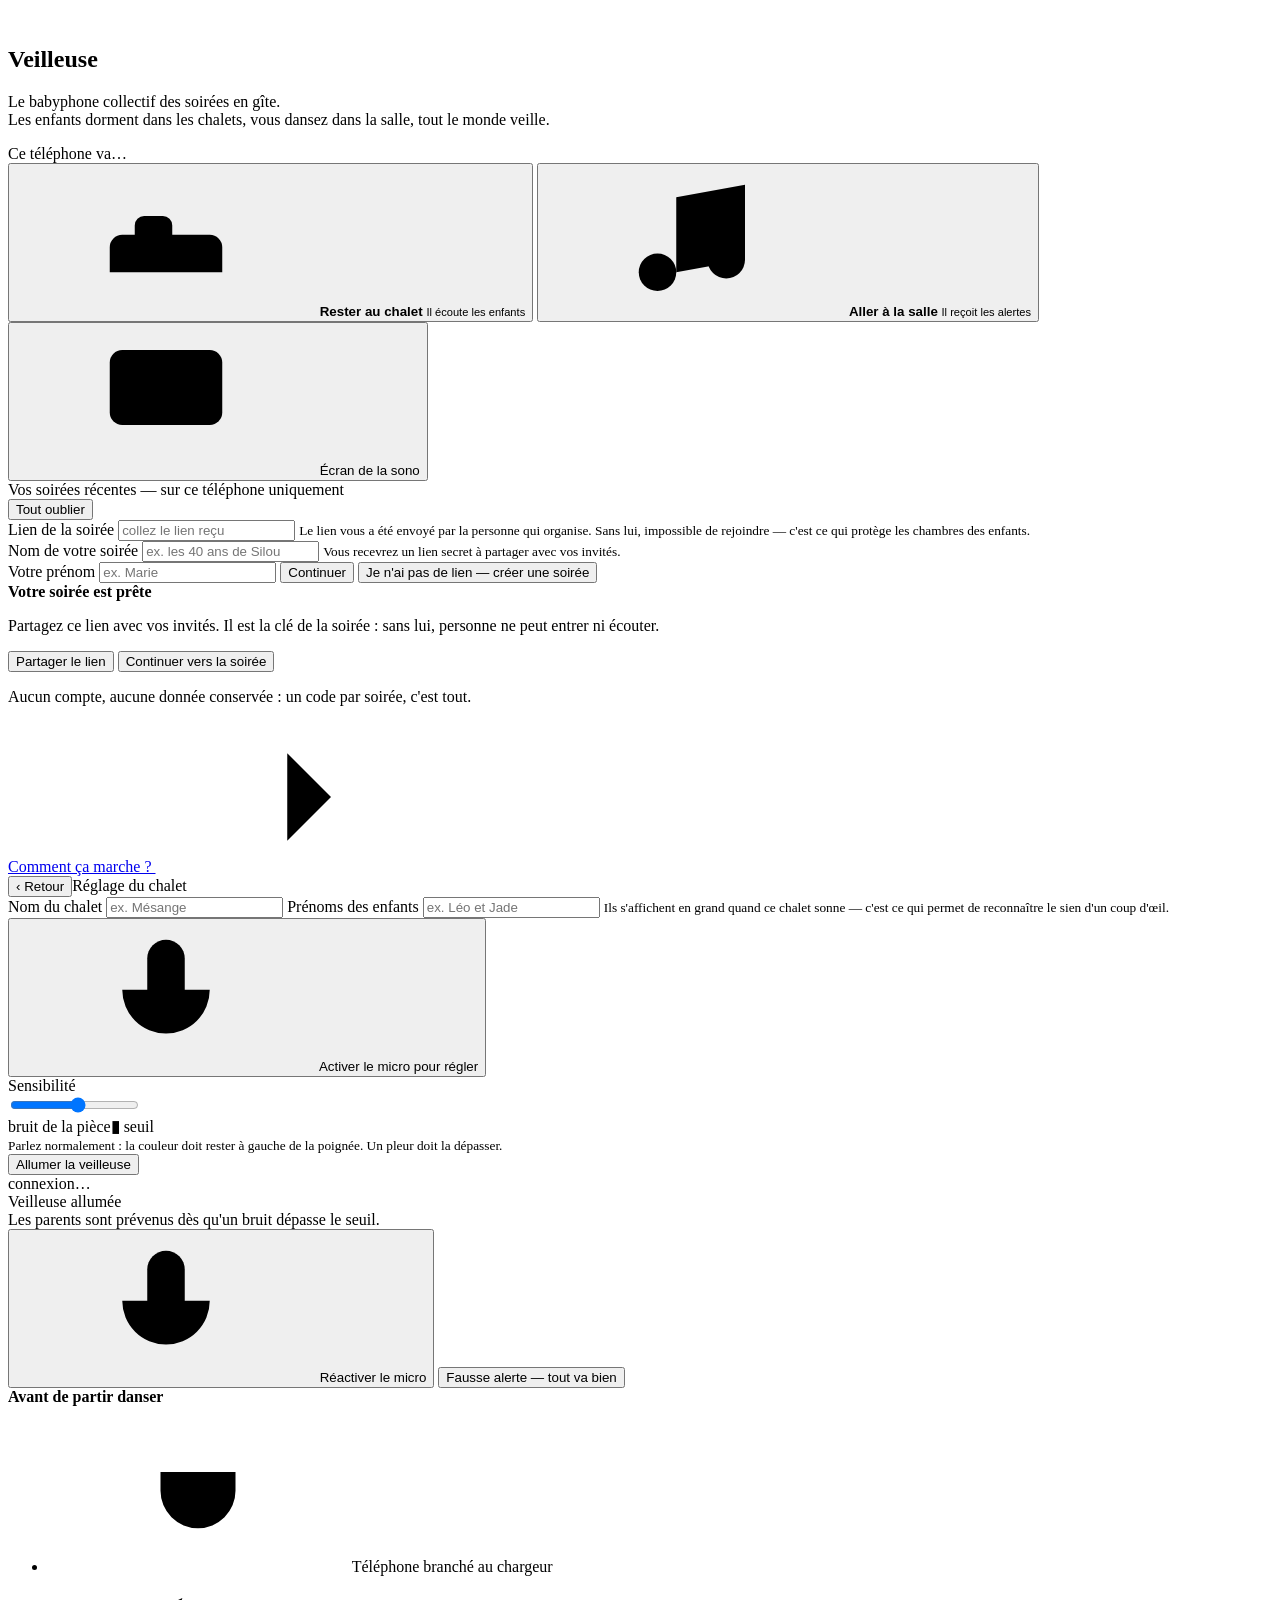
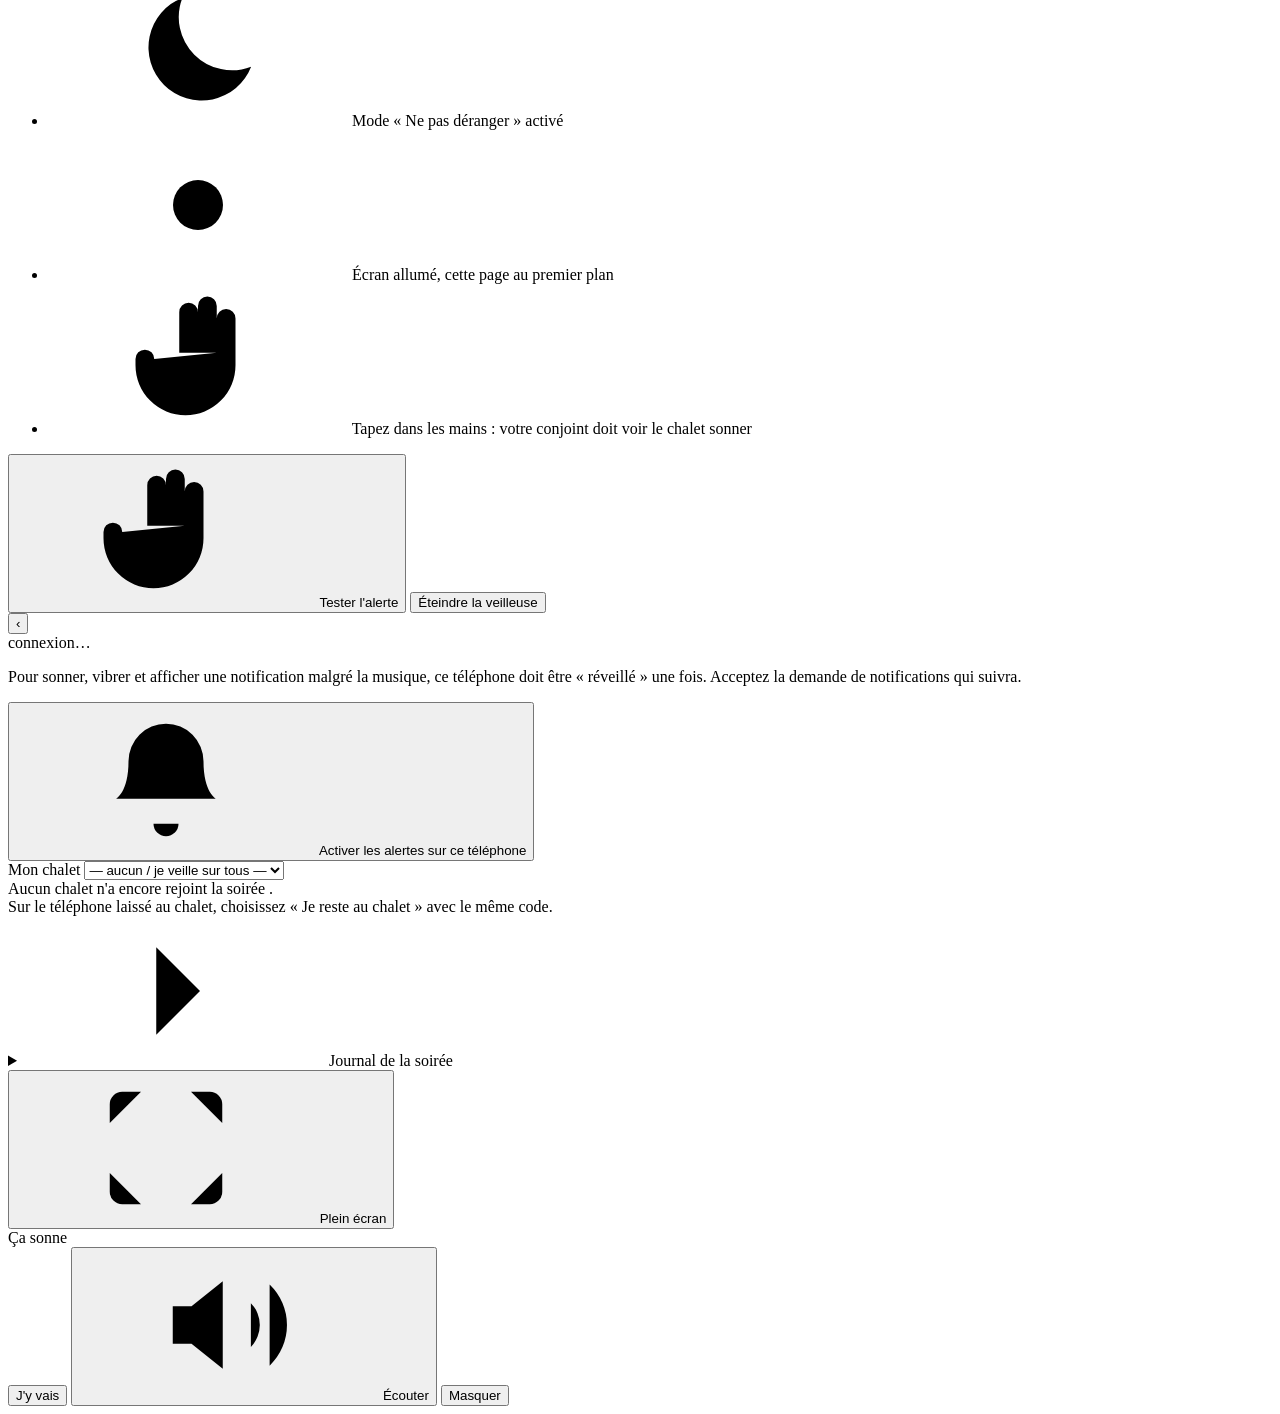
==== app/static/index.html @ b22f17de "Historique local : expiration, oubli, et le lien qui marche app ouverte Sylvain a demandé qui pouvai" ====
<!doctype html>
<html lang="fr">
<head>
<meta charset="utf-8">
<meta name="viewport" content="width=device-width, initial-scale=1, viewport-fit=cover">
<meta name="theme-color" content="#0f1117">
<meta name="apple-mobile-web-app-capable" content="yes">
<meta name="mobile-web-app-capable" content="yes">
<meta name="apple-mobile-web-app-status-bar-style" content="black-translucent">
<title>Veilleuse — babyphone collectif</title>
<meta name="description" content="Les enfants dorment dans les chalets, vous dansez dans la salle. Chaque couple laisse un téléphone qui écoute : dès qu'un enfant pleure, tout le monde est prévenu.">
<!-- Aperçu du lien quand on le partage par message -->
<meta property="og:type" content="website">
<meta property="og:site_name" content="Veilleuse">
<meta property="og:title" content="Veilleuse — le babyphone collectif de la soirée">
<meta property="og:description" content="Les enfants dorment dans les chalets, vous dansez dans la salle. Chaque couple laisse un téléphone qui écoute : dès qu'un enfant pleure, tout le monde est prévenu. Sans installation ni compte.">
<meta property="og:image" content="https://veilleuse.40ansdesilou.fr/static/icon-512.png">
<meta property="og:url" content="https://veilleuse.40ansdesilou.fr/">
<meta property="og:locale" content="fr_FR">
<meta name="twitter:card" content="summary">
<link rel="manifest" href="/static/manifest.webmanifest">
<link rel="icon" href="/static/icon.svg" type="image/svg+xml">
<link rel="apple-touch-icon" href="/static/icon-192.png">
<link rel="stylesheet" href="/static/app.css">
</head>
<body>

<!-- Icônes : monochromes et identiques sur tous les téléphones, contrairement aux emoji. -->
<svg width="0" height="0" style="position:absolute" aria-hidden="true"><defs>
  <symbol id="i-bed" viewBox="0 0 24 24"><path d="M3 17v-4a2 2 0 0 1 2-2h14a2 2 0 0 1 2 2v4M3 17h18M3 17v3M21 17v3M3 11V6M7 11V9.5A1.5 1.5 0 0 1 8.5 8h3A1.5 1.5 0 0 1 13 9.5V11"/></symbol>
  <symbol id="i-music" viewBox="0 0 24 24"><path d="M9 17V5l11-2v12"/><circle cx="6" cy="17" r="3"/><circle cx="17" cy="15" r="3"/></symbol>
  <symbol id="i-screen" viewBox="0 0 24 24"><rect x="3" y="4" width="18" height="12" rx="2"/><path d="M8 20h8M12 16v4"/></symbol>
  <symbol id="i-mic" viewBox="0 0 24 24"><rect x="9" y="3" width="6" height="11" rx="3"/><path d="M5 11a7 7 0 0 0 14 0M12 18v3M9 21h6"/></symbol>
  <symbol id="i-bell" viewBox="0 0 24 24"><path d="M6 9a6 6 0 0 1 12 0c0 5 2 6 2 6H4s2-1 2-6"/><path d="M10 19a2 2 0 0 0 4 0"/></symbol>
  <symbol id="i-moon" viewBox="0 0 24 24"><path d="M20.5 14.5A8.5 8.5 0 0 1 9.5 3.5a8.5 8.5 0 1 0 11 11z"/></symbol>
  <symbol id="i-sun" viewBox="0 0 24 24"><circle cx="12" cy="12" r="4"/><path d="M12 2v2M12 20v2M4.9 4.9l1.4 1.4M17.7 17.7l1.4 1.4M2 12h2M20 12h2M4.9 19.1l1.4-1.4M17.7 6.3l1.4-1.4"/></symbol>
  <symbol id="i-plug" viewBox="0 0 24 24"><path d="M9 2v6M15 2v6M6 8h12v3a6 6 0 0 1-12 0z M12 17v5"/></symbol>
  <symbol id="i-hand" viewBox="0 0 24 24"><path d="M9 11V4.5a1.5 1.5 0 0 1 3 0V11m0 0V3.5a1.5 1.5 0 0 1 3 0V11m0 0V5.5a1.5 1.5 0 0 1 3 0V13a8 8 0 0 1-16 0v-1a1.5 1.5 0 0 1 3 0"/></symbol>
  <symbol id="i-speaker" viewBox="0 0 24 24"><path d="M11 5 6 9H3v6h3l5 4z"/><path d="M15.5 8.5a5 5 0 0 1 0 7M18.5 5.5a9 9 0 0 1 0 13"/></symbol>
  <symbol id="i-replay" viewBox="0 0 24 24"><path d="M3.5 12a8.5 8.5 0 1 0 2.6-6.1L3 8.5"/><path d="M3 3.5v5h5"/></symbol>
  <symbol id="i-play" viewBox="0 0 24 24"><path d="M7 4.5v15l12-7.5z"/></symbol>
  <symbol id="i-expand" viewBox="0 0 24 24"><path d="M8 3H5a2 2 0 0 0-2 2v3M16 3h3a2 2 0 0 1 2 2v3M8 21H5a2 2 0 0 1-2-2v-3M16 21h3a2 2 0 0 0 2-2v-3"/></symbol>
  <symbol id="i-chevron" viewBox="0 0 24 24"><path d="M9 5l7 7-7 7"/></symbol>
  <symbol id="i-battery" viewBox="0 0 24 24"><rect x="2" y="7" width="17" height="10" rx="2.5"/><path d="M22 10.5v3"/></symbol>
  <symbol id="i-warn" viewBox="0 0 24 24"><path d="M12 3.5 2.5 20.5h19z"/><path d="M12 10v4.5M12 17.6v.01"/></symbol>
</defs></svg>

<!-- ============ Accueil ============ -->
<section id="view-home" class="view">
  <div class="hero">
    <img src="/static/icon.svg" alt="" class="logo">
    <h1>Veilleuse</h1>
    <p class="tagline">Le babyphone collectif des soirées en gîte.<br>Les enfants dorment dans les chalets, vous dansez dans la salle, tout le monde veille.</p>
  </div>
  <!-- Le rôle d'abord : il décide des questions suivantes. -->
  <form id="form-home" class="card">
    <div class="step">
      <span class="step-label">Ce téléphone va…</span>
      <div class="roles">
        <button type="button" data-role="chalet" class="btn role">
          <svg class="ic lg"><use href="#i-bed"/></svg>
          <strong>Rester au chalet</strong>
          <small>Il écoute les enfants</small>
        </button>
        <button type="button" data-role="salle" class="btn role">
          <svg class="ic lg"><use href="#i-music"/></svg>
          <strong>Aller à la salle</strong>
          <small>Il reçoit les alertes</small>
        </button>
      </div>
      <button type="button" data-role="sono" class="btn ghost small"><svg class="ic"><use href="#i-screen"/></svg> Écran de la sono</button>
    </div>

    <div id="home-step2" class="step hidden">
      <span class="step-label" id="home-role-label"></span>
      <div id="home-parties" class="hidden">
        <span class="step-label">Vos soirées récentes — sur ce téléphone uniquement</span>
        <div class="chips" id="party-chips"></div>
        <button type="button" id="btn-forget-all" class="btn ghost small">Tout oublier</button>
      </div>
      <div id="join-box">
        <label>Lien de la soirée
          <input id="in-code" type="text" autocomplete="off" autocapitalize="none" placeholder="collez le lien reçu" required>
        </label>
        <small class="hint">Le lien vous a été envoyé par la personne qui organise. Sans lui, impossible de rejoindre&nbsp;— c'est ce qui protège les chambres des enfants.</small>
      </div>
      <div id="create-box" class="hidden">
        <label>Nom de votre soirée
          <input id="in-partyname" type="text" autocomplete="off" placeholder="ex. les 40 ans de Silou">
        </label>
        <small class="hint">Vous recevrez un lien secret à partager avec vos invités.</small>
      </div>
      <label id="lab-name">Votre prénom
        <input id="in-name" type="text" autocomplete="given-name" placeholder="ex. Marie">
      </label>
      <button type="submit" id="btn-continue" class="btn primary">Continuer</button>
      <button type="button" id="btn-toggle-create" class="btn ghost small">Je n'ai pas de lien — créer une soirée</button>
    </div>
  </form>

  <!-- Après création : le lien à partager, une seule fois et une seule chose à faire. -->
  <div id="share-card" class="card hidden">
    <strong id="share-title">Votre soirée est prête</strong>
    <p class="hint">Partagez ce lien avec vos invités. Il est la clé de la soirée&nbsp;: sans lui, personne ne peut entrer ni écouter.</p>
    <div class="share-link" id="share-link"></div>
    <button type="button" id="btn-share" class="btn primary">Partager le lien</button>
    <button type="button" id="btn-share-go" class="btn secondary">Continuer vers la soirée</button>
  </div>
  <p class="fine">Aucun compte, aucune donnée conservée : un code par soirée, c'est tout.</p>
  <a href="/aide" class="btn ghost small aide-link">Comment ça marche ? <svg class="ic"><use href="#i-chevron"/></svg></a>
</section>

<!-- ============ Chalet : réglage ============ -->
<section id="view-chalet-setup" class="view hidden">
  <header class="bar"><button class="btn ghost small" data-back>‹ Retour</button><span class="bar-title">Réglage du chalet</span></header>
  <form id="form-chalet" class="card">
    <label>Nom du chalet
      <input id="in-chalet" type="text" placeholder="ex. Mésange" required>
    </label>
    <label>Prénoms des enfants
      <input id="in-kids" type="text" placeholder="ex. Léo et Jade">
      <small class="hint">Ils s'affichent en grand quand ce chalet sonne — c'est ce qui permet de reconnaître le sien d'un coup d'œil.</small>
    </label>
    <!-- Le micro d'abord : sans lui, régler la sensibilité se ferait à l'aveugle. -->
    <button type="button" id="btn-mic" class="btn primary"><svg class="ic"><use href="#i-mic"/></svg> Activer le micro pour régler</button>
    <div id="setup-thr-block" class="hidden">
      <label>Sensibilité
        <div class="thr-field">
          <div class="meter"><div id="setup-level" class="meter-rest"></div></div>
          <input id="in-threshold" type="range" min="10" max="95" value="55" aria-label="Seuil de déclenchement">
        </div>
        <div class="thr-legend"><span>bruit de la pièce</span><span><b>▮</b> seuil</span></div>
        <small class="hint">Parlez normalement : la couleur doit rester à gauche de la poignée. Un pleur doit la dépasser.</small>
      </label>
    </div>
    <button type="submit" class="btn primary">Allumer la veilleuse</button>
  </form>
</section>

<!-- ============ Chalet : en veille ============ -->
<section id="view-chalet-run" class="view hidden dark-run">
  <div class="run-top">
    <div id="run-conn" class="pill">connexion…</div>
    <div id="run-wake" class="pill"></div>
    <div id="run-batt" class="pill"></div>
  </div>
  <div class="run-center">
    <div id="run-status" class="run-status">Veilleuse allumée</div>
    <div id="run-chalet" class="run-chalet"></div>
    <div id="run-kids" class="run-kids"></div>
    <div class="meter big"><div id="run-level" class="meter-rest"></div><div id="run-thr" class="meter-thr"></div></div>
    <div id="run-msg" class="run-msg">Les parents sont prévenus dès qu'un bruit dépasse le seuil.</div>
    <button id="btn-remic" class="btn primary hidden"><svg class="ic"><use href="#i-mic"/></svg> Réactiver le micro</button>
    <button id="btn-cancel" class="btn secondary hidden">Fausse alerte — tout va bien</button>
    <div id="run-listen" class="run-listen hidden"></div>
  </div>
  <div class="checklist card">
    <strong>Avant de partir danser</strong>
    <ul>
      <li><svg class="ic"><use href="#i-plug"/></svg> Téléphone branché au chargeur</li>
      <li><svg class="ic"><use href="#i-moon"/></svg> Mode « Ne pas déranger » activé</li>
      <li><svg class="ic"><use href="#i-sun"/></svg> Écran allumé, cette page au premier plan</li>
      <li><svg class="ic"><use href="#i-hand"/></svg> Tapez dans les mains : votre conjoint doit voir le chalet sonner</li>
    </ul>
  </div>
  <div class="run-actions">
    <button id="btn-test" class="btn secondary"><svg class="ic"><use href="#i-hand"/></svg> Tester l'alerte</button>
    <button id="btn-stop" class="btn ghost">Éteindre la veilleuse</button>
  </div>
</section>

<!-- ============ Salle / Sono ============ -->
<section id="view-salle" class="view hidden">
  <header class="bar">
    <button class="btn ghost small" data-back>‹</button>
    <span class="bar-title"><span id="salle-code"></span></span>
    <div id="salle-conn" class="pill">connexion…</div>
  </header>
  <div id="salle-armed" class="card arm-card">
    <p>Pour sonner, vibrer et afficher une notification malgré la musique, ce téléphone doit être « réveillé » une fois. Acceptez la demande de notifications qui suivra.</p>
    <button id="btn-arm" class="btn primary"><svg class="ic"><use href="#i-bell"/></svg> Activer les alertes sur ce téléphone</button>
  </div>
  <div class="own-picker">
    <label for="sel-own">Mon chalet</label>
    <select id="sel-own"><option value="">— aucun / je veille sur tous —</option></select>
  </div>
  <div id="tiles" class="tiles"></div>
  <div id="empty" class="empty hidden">Aucun chalet n'a encore rejoint la soirée <strong id="empty-code"></strong>.<br>Sur le téléphone laissé au chalet, choisissez « Je reste au chalet » avec le même code.</div>
  <details class="events"><summary><svg class="ic"><use href="#i-chevron"/></svg> Journal de la soirée</summary><ul id="events"></ul></details>
  <button id="btn-fullscreen" class="btn ghost small fs"><svg class="ic"><use href="#i-expand"/></svg> Plein écran</button>
</section>

<!-- Overlay d'alerte (salle + sono) -->
<div id="overlay" class="overlay hidden">
  <div class="overlay-inner">
    <div class="overlay-kicker" id="ov-kicker">Ça sonne</div>
    <div class="overlay-name" id="ov-name"></div>
    <div class="overlay-kids" id="ov-kids"></div>
    <div class="overlay-since" id="ov-since"></div>
    <div class="overlay-actions">
      <button id="ov-ack" class="btn primary huge">J'y vais</button>
      <button id="ov-listen" class="btn secondary"><svg class="ic"><use href="#i-speaker"/></svg> Écouter</button>
      <button id="ov-dismiss" class="btn ghost">Masquer</button>
    </div>
  </div>
</div>

<div id="toast" class="toast hidden"></div>
<audio id="clip-player" hidden></audio>
<script src="/static/app.js"></script>
</body>
</html>
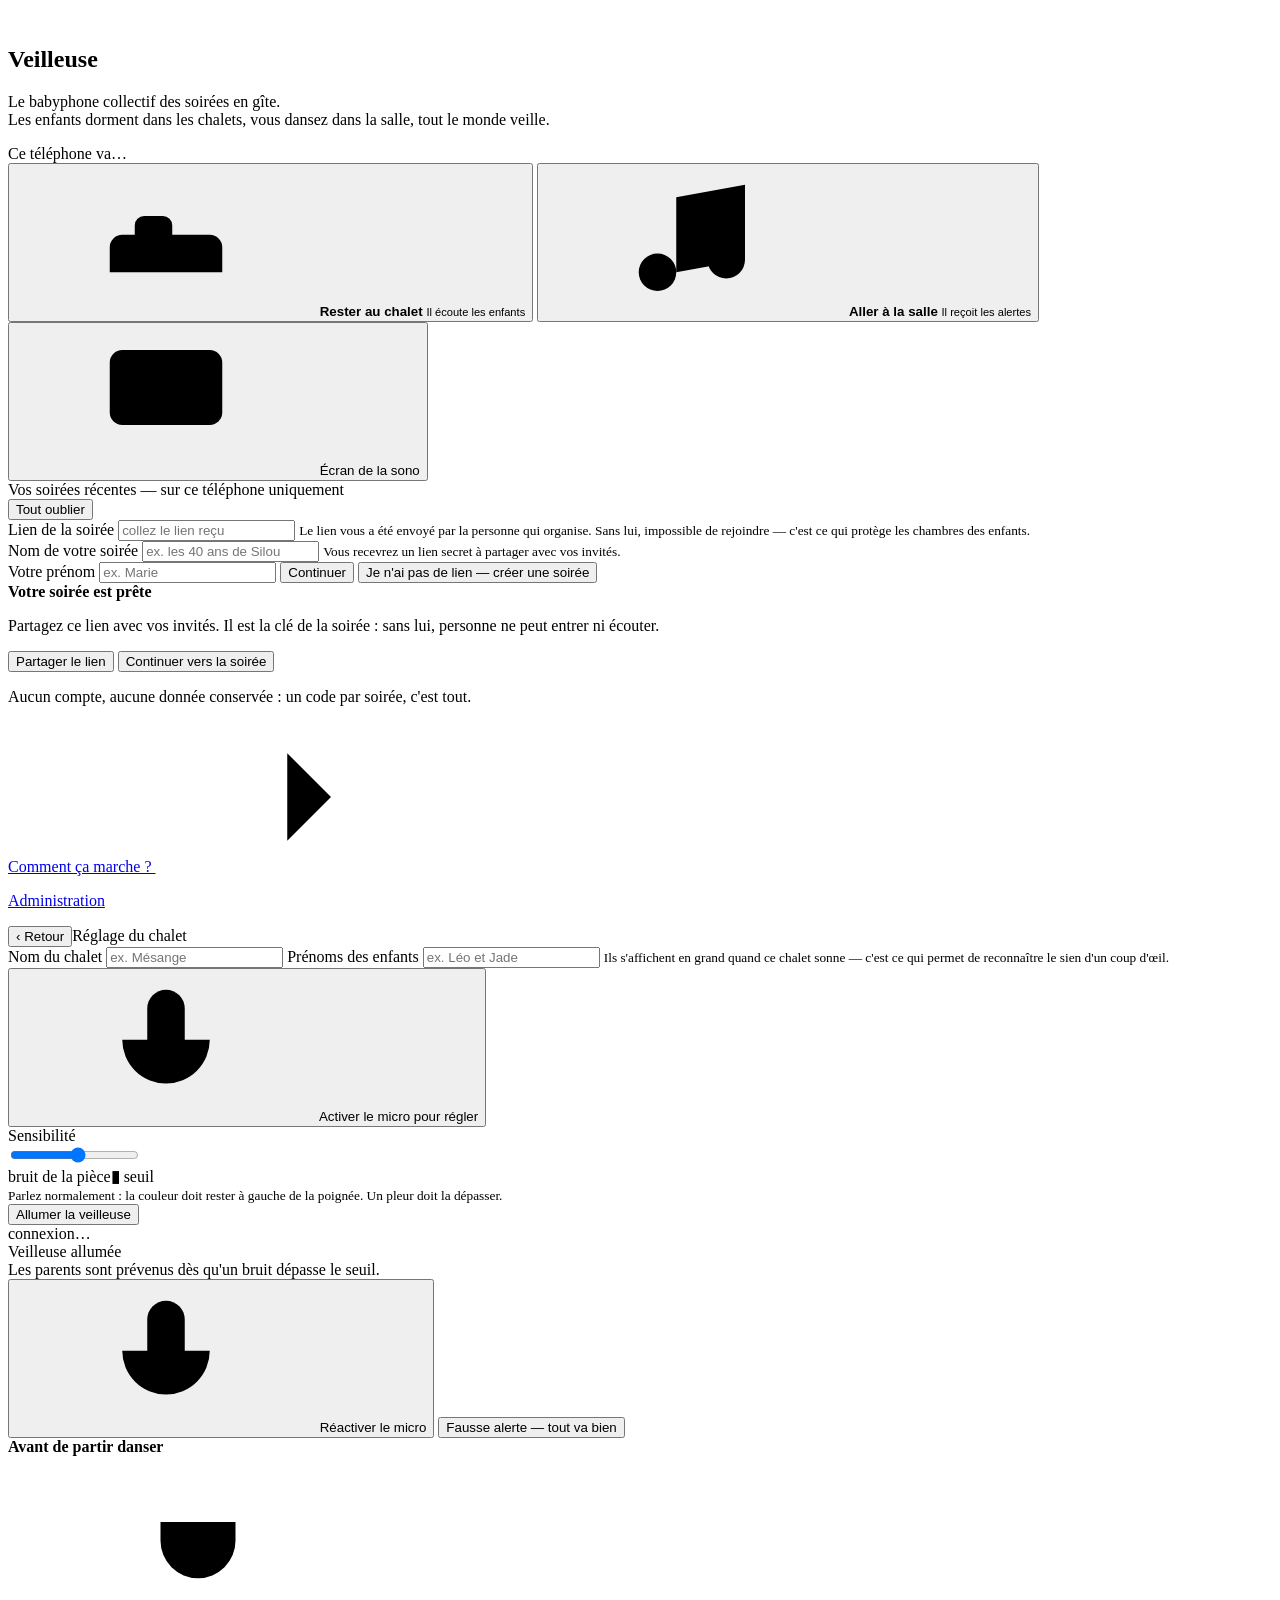
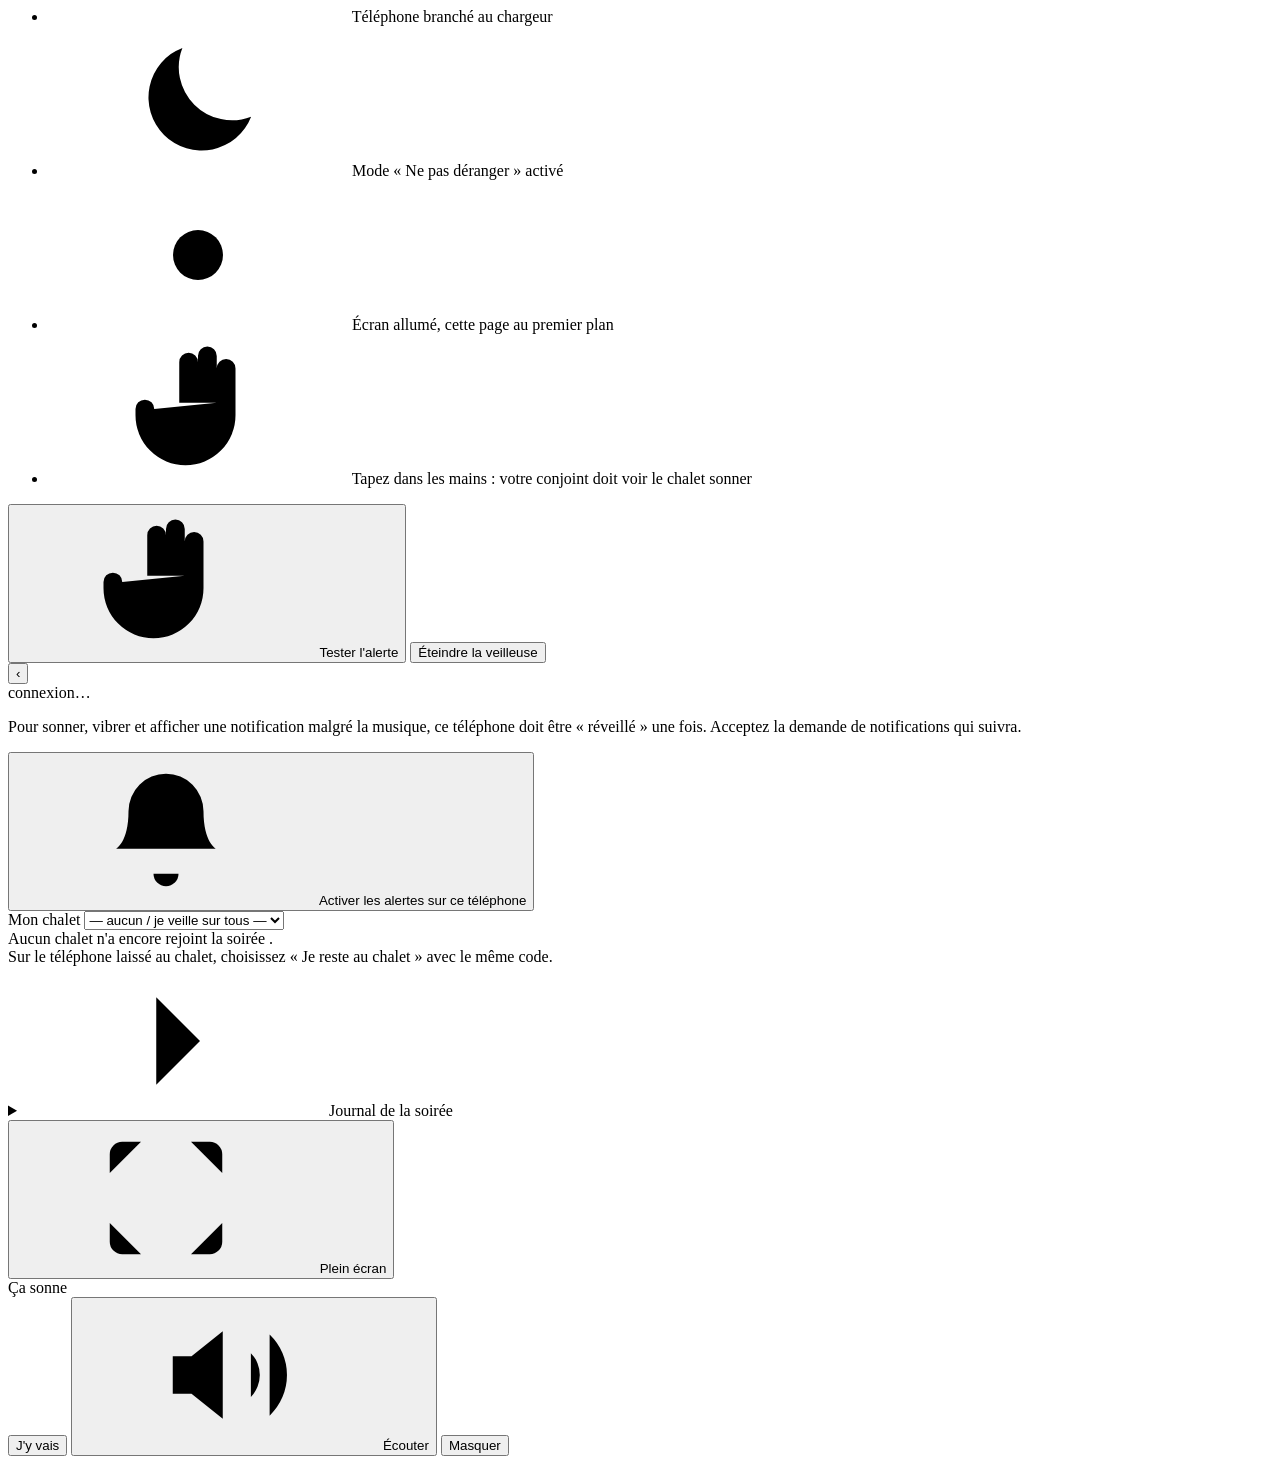
==== commit 6eb75bb8: "Accès à l'administration depuis l'app, et verrou anti-force brute - Lien « Administration » discret " ====
--- a/app/static/index.html
+++ b/app/static/index.html
@@ -108,6 +108,7 @@
   </div>
   <p class="fine">Aucun compte, aucune donnée conservée : un code par soirée, c'est tout.</p>
   <a href="/aide" class="btn ghost small aide-link">Comment ça marche ? <svg class="ic"><use href="#i-chevron"/></svg></a>
+  <p class="fine"><a href="/admin" class="admin-link">Administration</a></p>
 </section>
 
 <!-- ============ Chalet : réglage ============ -->
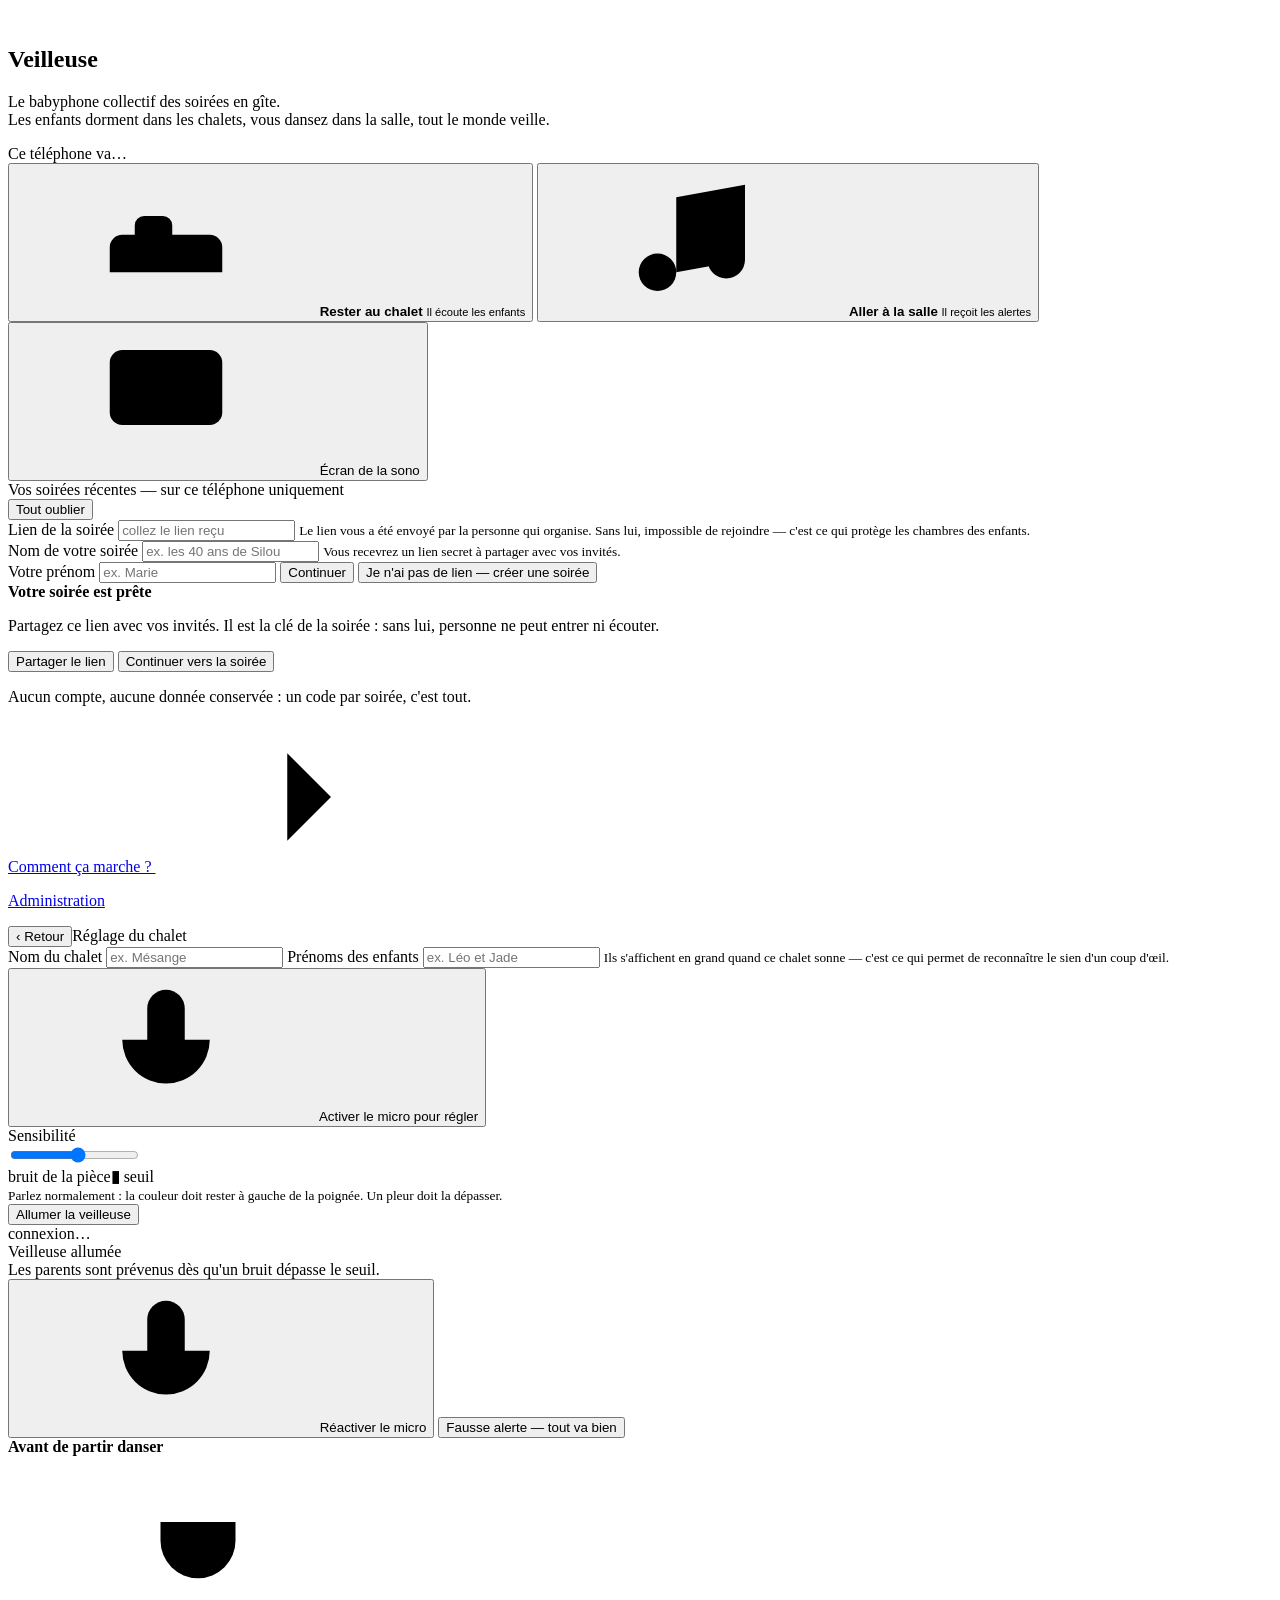
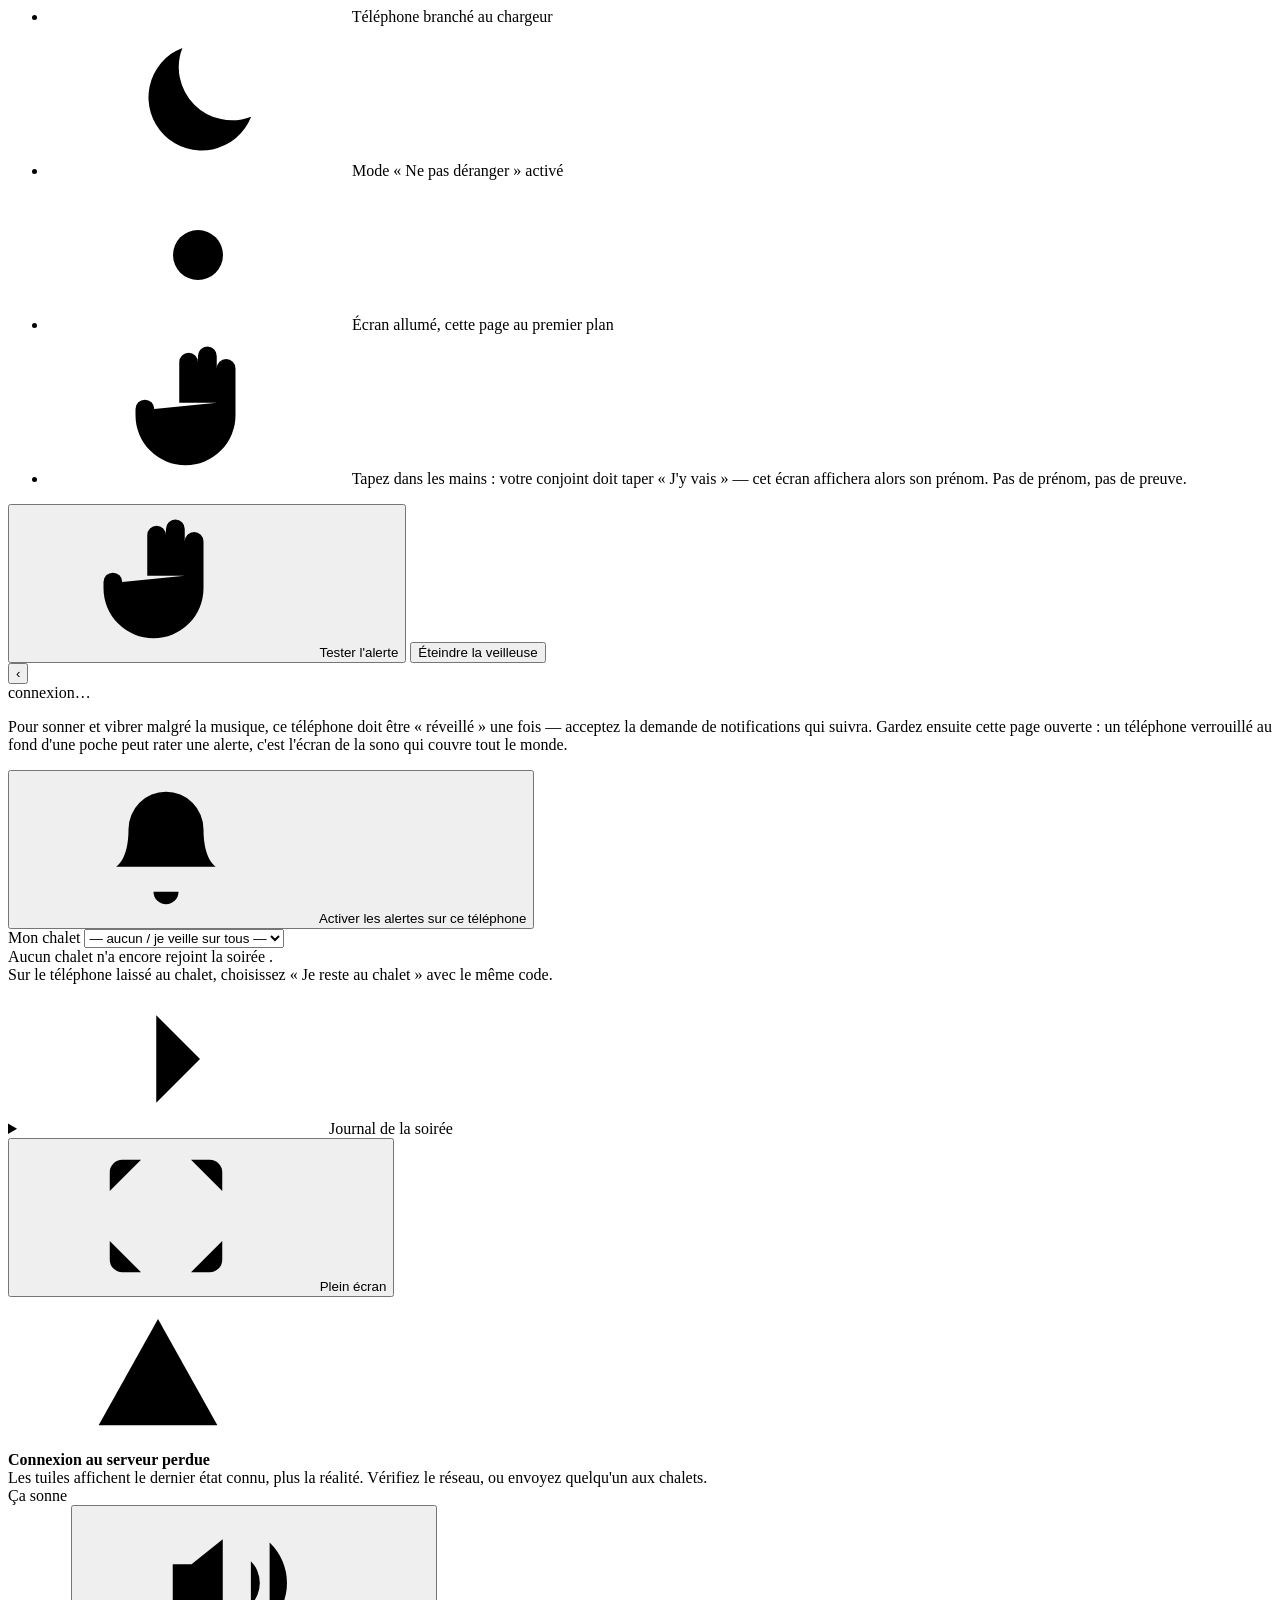
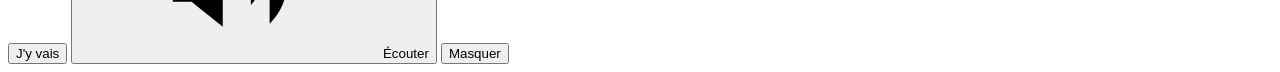
==== commit fe6ecc73: "Réponse à la revue externe : quinze correctifs, du bloquant au mineur Une revue indépendante (autre " ====
--- a/app/static/index.html
+++ b/app/static/index.html
@@ -161,7 +161,7 @@
       <li><svg class="ic"><use href="#i-plug"/></svg> Téléphone branché au chargeur</li>
       <li><svg class="ic"><use href="#i-moon"/></svg> Mode « Ne pas déranger » activé</li>
       <li><svg class="ic"><use href="#i-sun"/></svg> Écran allumé, cette page au premier plan</li>
-      <li><svg class="ic"><use href="#i-hand"/></svg> Tapez dans les mains : votre conjoint doit voir le chalet sonner</li>
+      <li><svg class="ic"><use href="#i-hand"/></svg> Tapez dans les mains : votre conjoint doit taper « J'y vais » — cet écran affichera alors son prénom. Pas de prénom, pas de preuve.</li>
     </ul>
   </div>
   <div class="run-actions">
@@ -178,7 +178,7 @@
     <div id="salle-conn" class="pill">connexion…</div>
   </header>
   <div id="salle-armed" class="card arm-card">
-    <p>Pour sonner, vibrer et afficher une notification malgré la musique, ce téléphone doit être « réveillé » une fois. Acceptez la demande de notifications qui suivra.</p>
+    <p>Pour sonner et vibrer malgré la musique, ce téléphone doit être « réveillé » une fois — acceptez la demande de notifications qui suivra. Gardez ensuite cette page ouverte : un téléphone verrouillé au fond d'une poche peut rater une alerte, c'est l'écran de la sono qui couvre tout le monde.</p>
     <button id="btn-arm" class="btn primary"><svg class="ic"><use href="#i-bell"/></svg> Activer les alertes sur ce téléphone</button>
   </div>
   <div class="own-picker">
@@ -191,8 +191,15 @@
   <button id="btn-fullscreen" class="btn ghost small fs"><svg class="ic"><use href="#i-expand"/></svg> Plein écran</button>
 </section>
 
+<!-- Perte de connexion : une vieille tuile verte ne doit jamais rassurer à tort -->
+<div id="conn-lost" class="conn-lost hidden" role="alert">
+  <svg class="ic"><use href="#i-warn"/></svg>
+  <div><strong>Connexion au serveur perdue</strong><br>
+  <span>Les tuiles affichent le dernier état connu, plus la réalité. Vérifiez le réseau, ou envoyez quelqu'un aux chalets.</span></div>
+</div>
+
 <!-- Overlay d'alerte (salle + sono) -->
-<div id="overlay" class="overlay hidden">
+<div id="overlay" class="overlay hidden" role="alertdialog" aria-modal="true" aria-labelledby="ov-name">
   <div class="overlay-inner">
     <div class="overlay-kicker" id="ov-kicker">Ça sonne</div>
     <div class="overlay-name" id="ov-name"></div>
@@ -206,7 +213,7 @@
   </div>
 </div>
 
-<div id="toast" class="toast hidden"></div>
+<div id="toast" class="toast hidden" role="status" aria-live="assertive"></div>
 <audio id="clip-player" hidden></audio>
 <script src="/static/app.js"></script>
 </body>
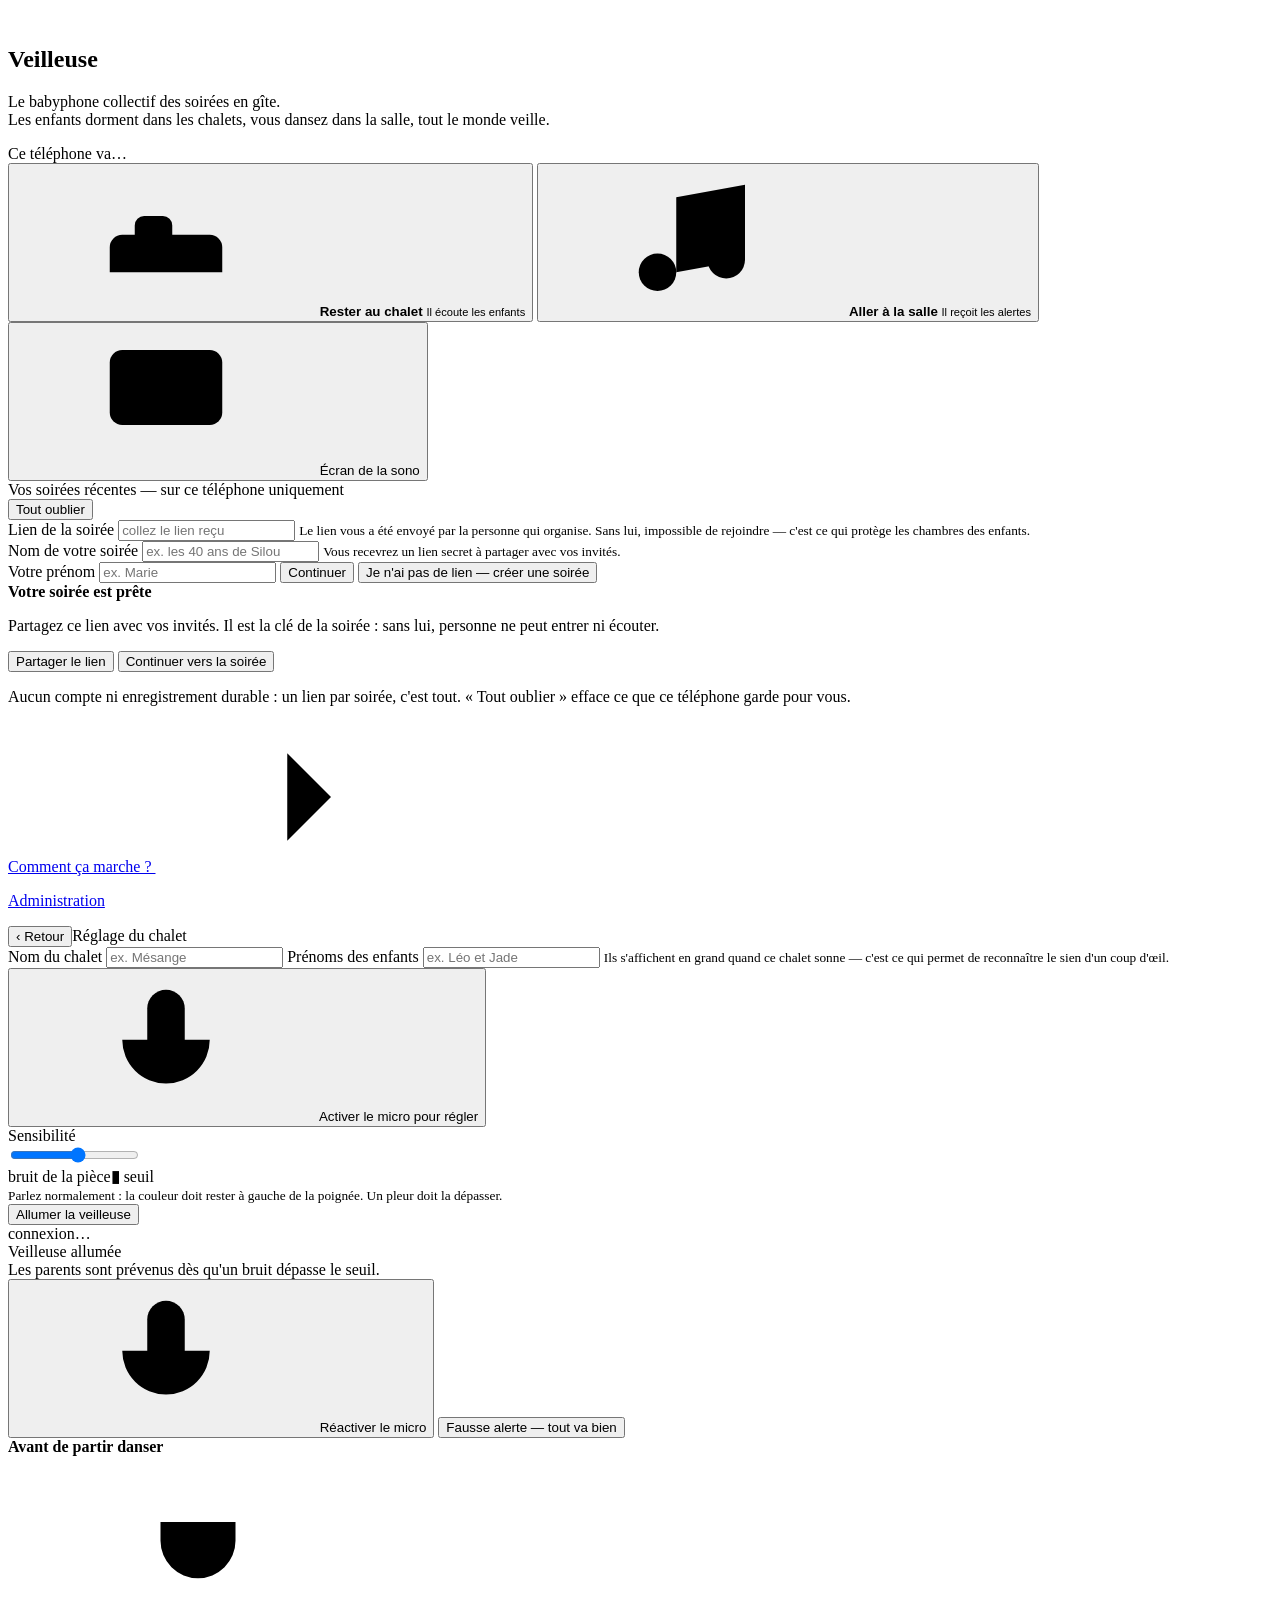
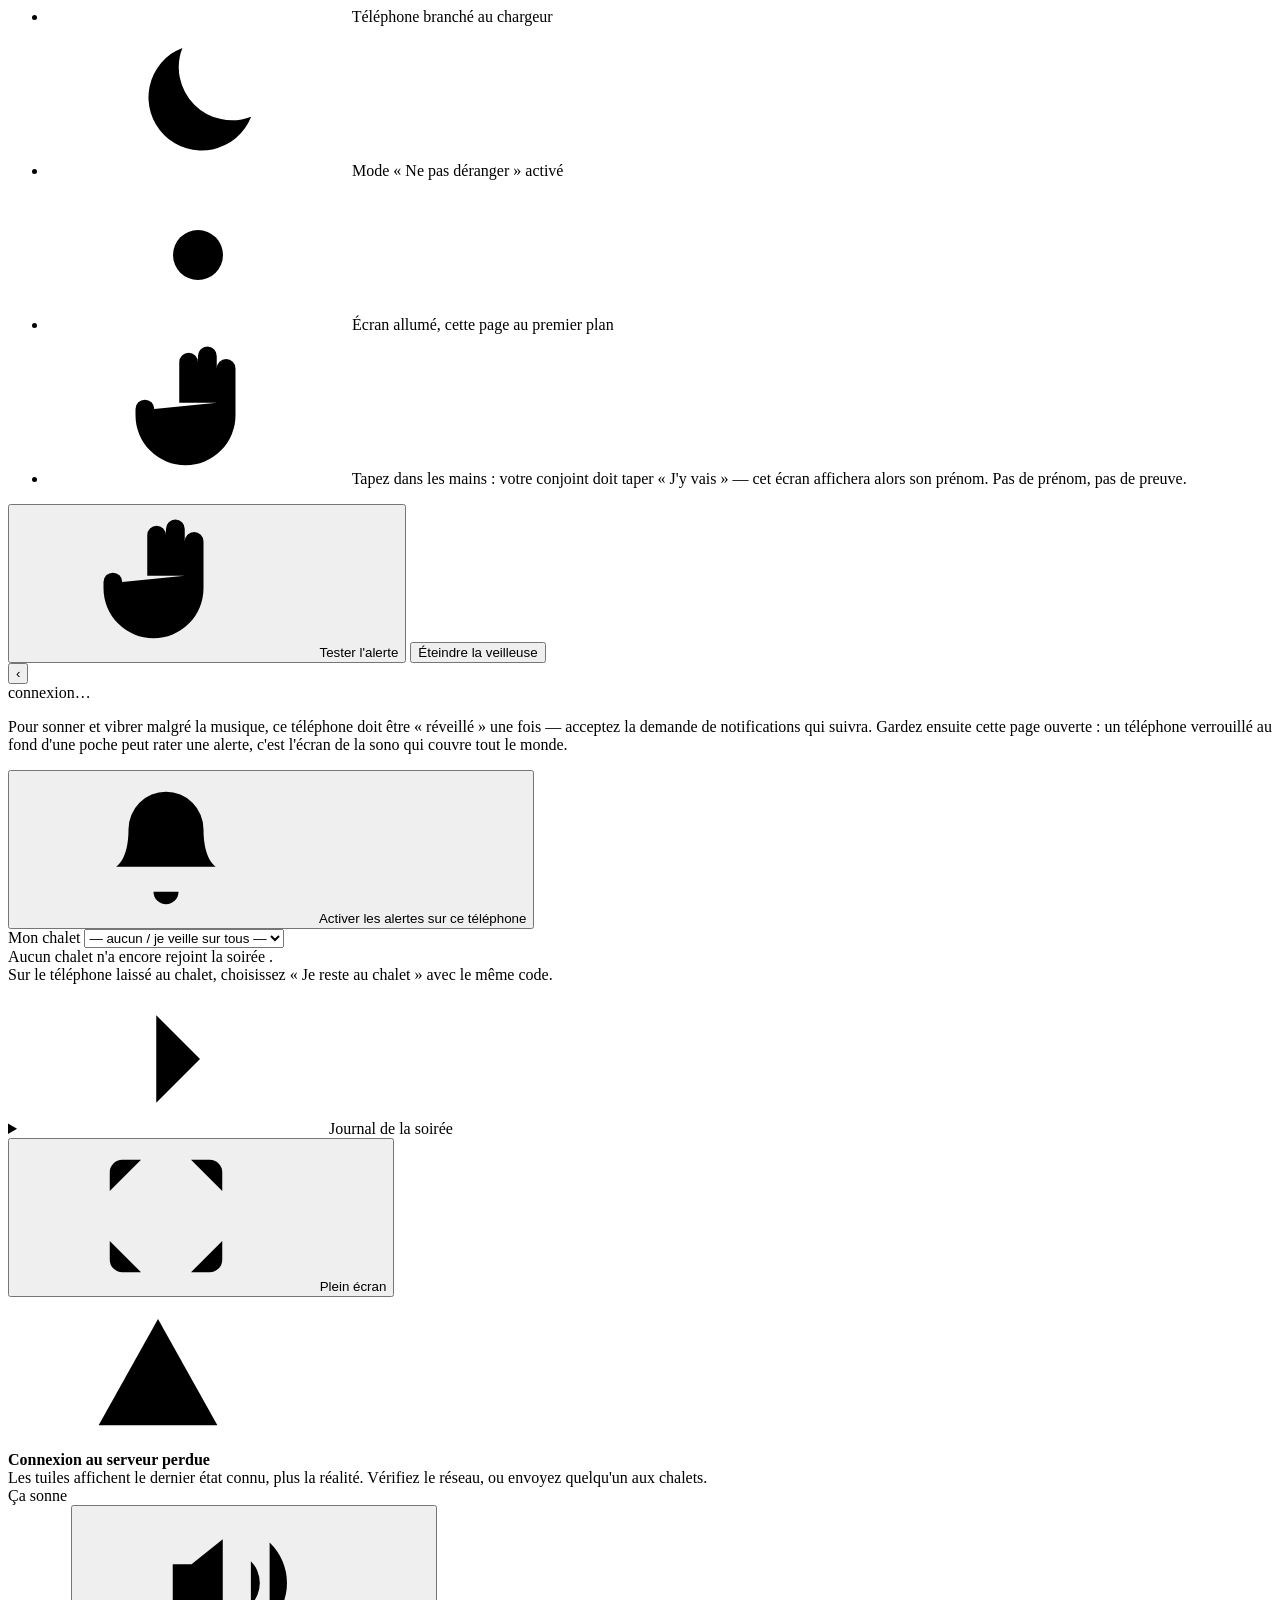
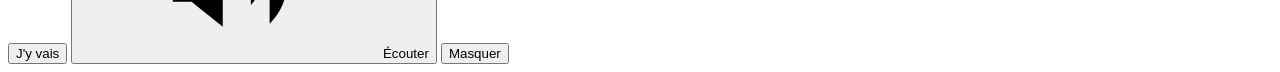
==== commit b0f06355: "La page d'aide dit exactement ce que fait l'app Relecture externe de /aide : huit désalignements ent" ====
--- a/app/static/index.html
+++ b/app/static/index.html
@@ -106,7 +106,7 @@
     <button type="button" id="btn-share" class="btn primary">Partager le lien</button>
     <button type="button" id="btn-share-go" class="btn secondary">Continuer vers la soirée</button>
   </div>
-  <p class="fine">Aucun compte, aucune donnée conservée : un code par soirée, c'est tout.</p>
+  <p class="fine">Aucun compte ni enregistrement durable : un lien par soirée, c'est tout. « Tout oublier » efface ce que ce téléphone garde pour vous.</p>
   <a href="/aide" class="btn ghost small aide-link">Comment ça marche ? <svg class="ic"><use href="#i-chevron"/></svg></a>
   <p class="fine"><a href="/admin" class="admin-link">Administration</a></p>
 </section>
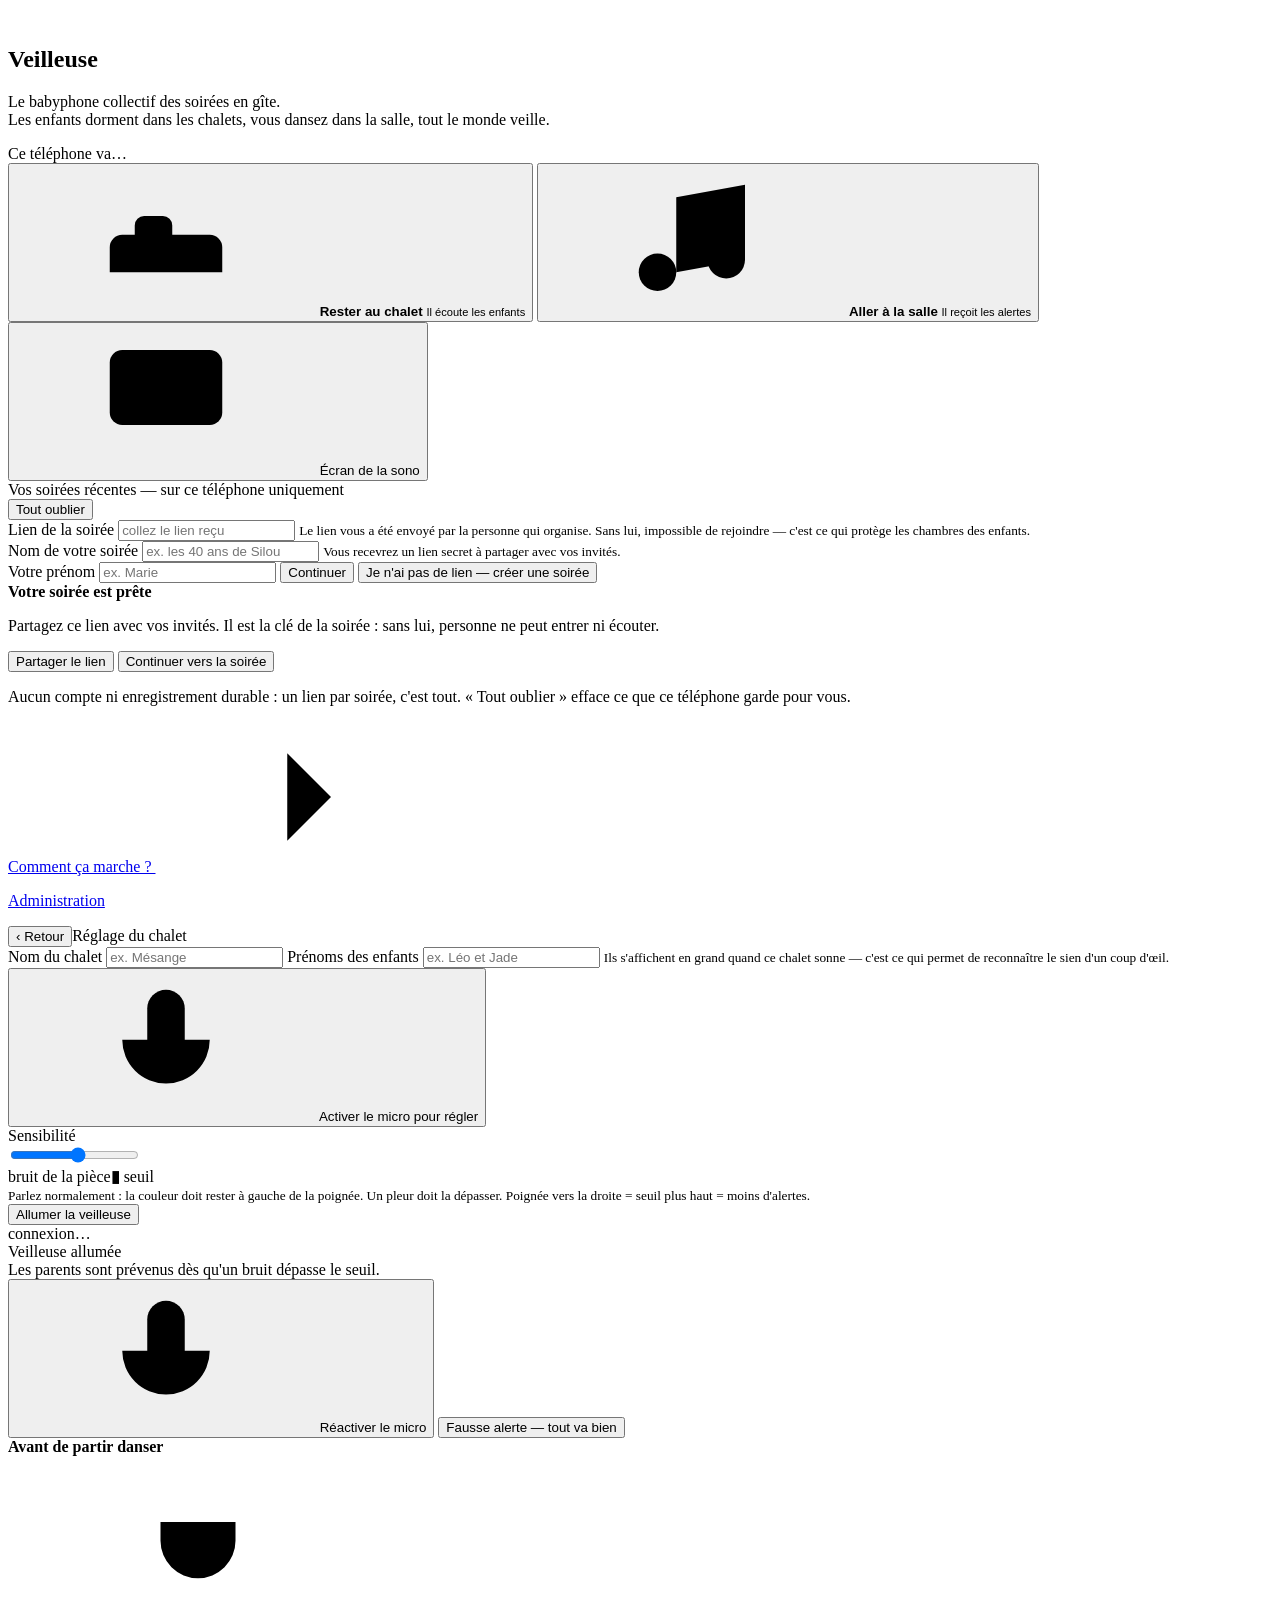
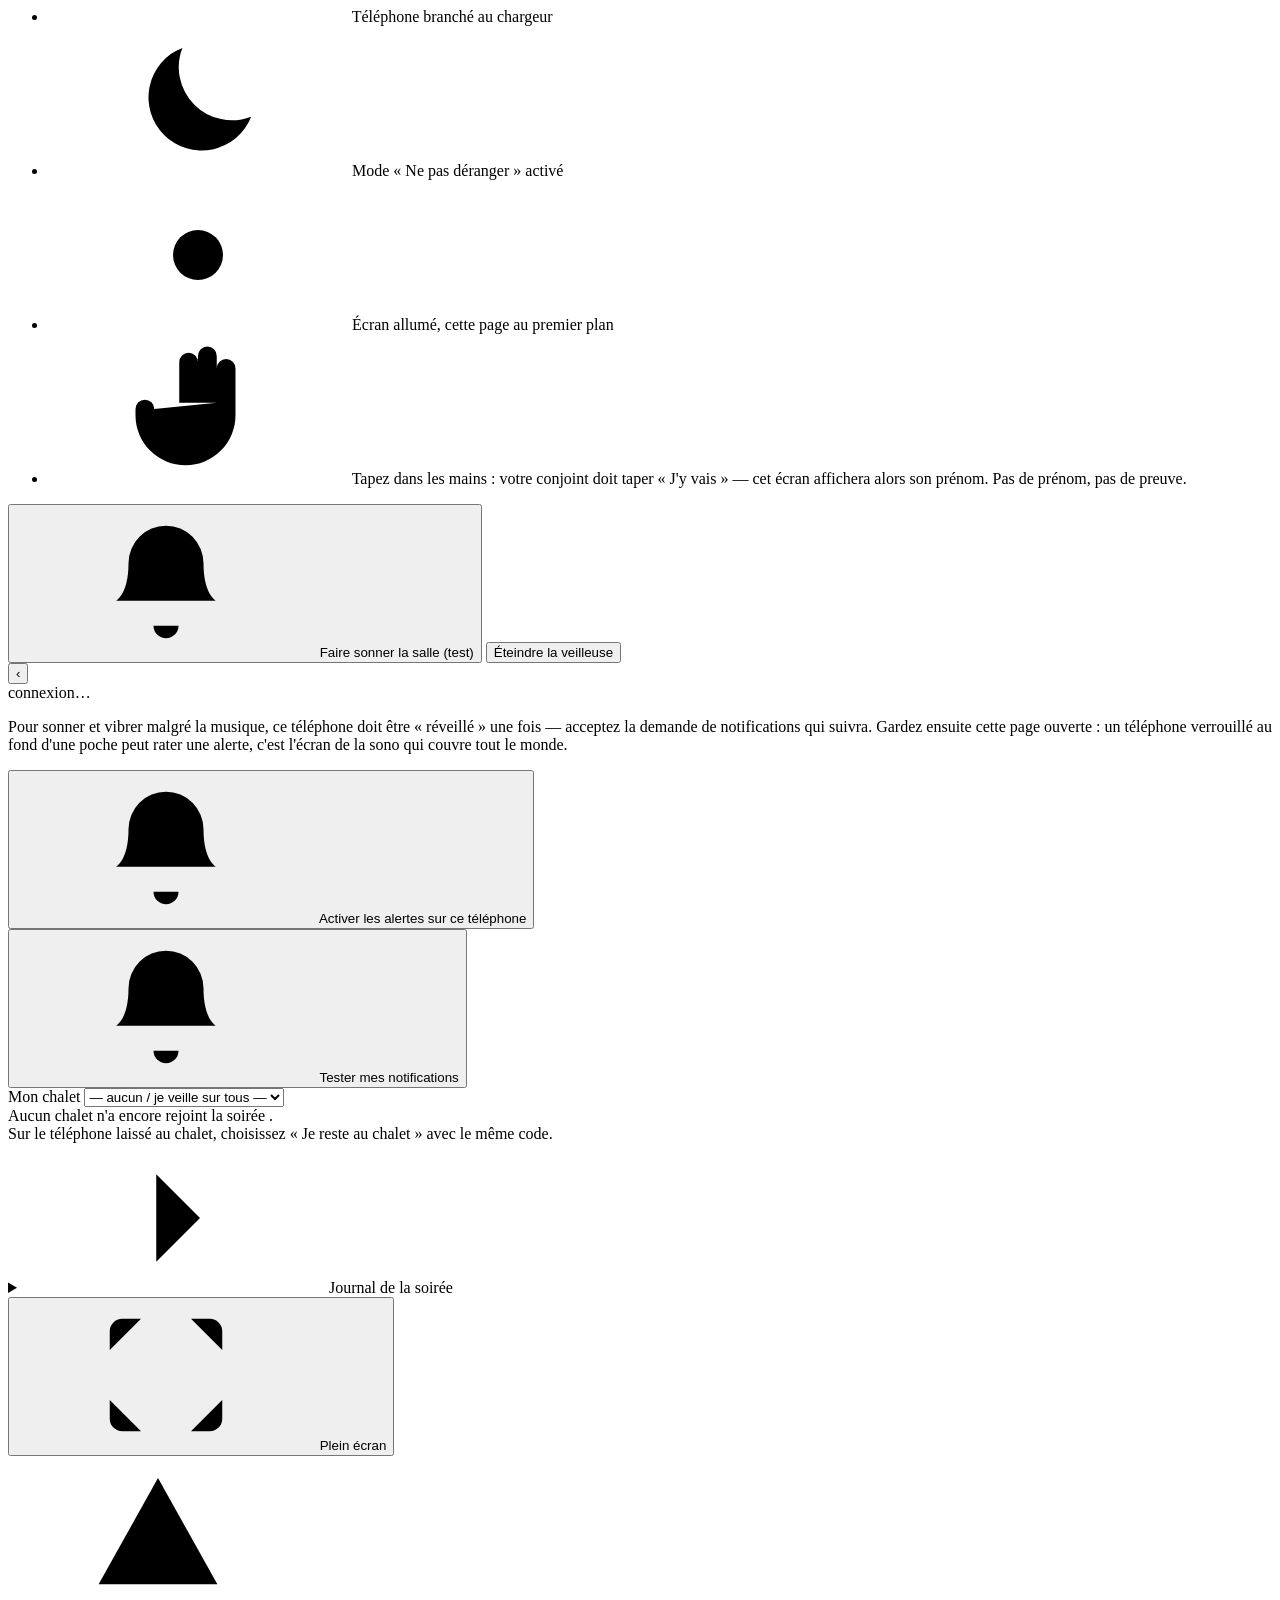
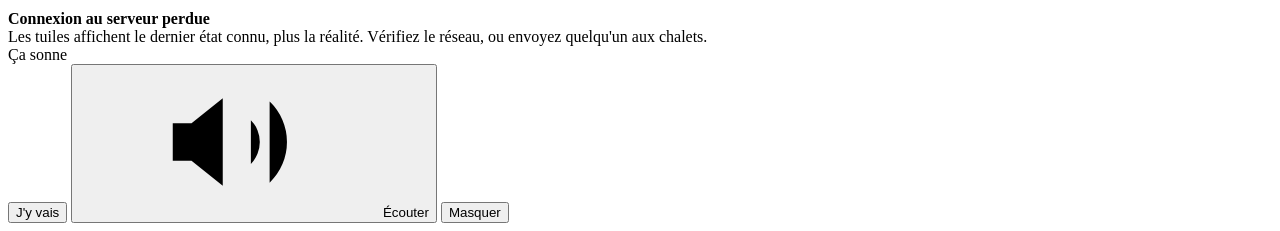
==== commit 54cb4fb5: "Client : service worker à la racine, overlay déterministe, états prouvés Réponse aux points 1, 3, 7," ====
--- a/app/static/index.html
+++ b/app/static/index.html
@@ -131,7 +131,7 @@
           <input id="in-threshold" type="range" min="10" max="95" value="55" aria-label="Seuil de déclenchement">
         </div>
         <div class="thr-legend"><span>bruit de la pièce</span><span><b>▮</b> seuil</span></div>
-        <small class="hint">Parlez normalement : la couleur doit rester à gauche de la poignée. Un pleur doit la dépasser.</small>
+        <small class="hint">Parlez normalement : la couleur doit rester à gauche de la poignée. Un pleur doit la dépasser. Poignée vers la droite = seuil plus haut = moins d'alertes.</small>
       </label>
     </div>
     <button type="submit" class="btn primary">Allumer la veilleuse</button>
@@ -165,7 +165,7 @@
     </ul>
   </div>
   <div class="run-actions">
-    <button id="btn-test" class="btn secondary"><svg class="ic"><use href="#i-hand"/></svg> Tester l'alerte</button>
+    <button id="btn-test" class="btn secondary"><svg class="ic"><use href="#i-bell"/></svg> Faire sonner la salle (test)</button>
     <button id="btn-stop" class="btn ghost">Éteindre la veilleuse</button>
   </div>
 </section>
@@ -181,6 +181,9 @@
     <p>Pour sonner et vibrer malgré la musique, ce téléphone doit être « réveillé » une fois — acceptez la demande de notifications qui suivra. Gardez ensuite cette page ouverte : un téléphone verrouillé au fond d'une poche peut rater une alerte, c'est l'écran de la sono qui couvre tout le monde.</p>
     <button id="btn-arm" class="btn primary"><svg class="ic"><use href="#i-bell"/></svg> Activer les alertes sur ce téléphone</button>
   </div>
+  <!-- Quatre vérités séparées : son local, permission, push confirmé, connexion. -->
+  <div id="salle-status" class="salle-status hidden" aria-live="polite"></div>
+  <button id="btn-push-test" class="btn ghost small hidden"><svg class="ic"><use href="#i-bell"/></svg> Tester mes notifications</button>
   <div class="own-picker">
     <label for="sel-own">Mon chalet</label>
     <select id="sel-own"><option value="">— aucun / je veille sur tous —</option></select>
@@ -205,6 +208,7 @@
     <div class="overlay-name" id="ov-name"></div>
     <div class="overlay-kids" id="ov-kids"></div>
     <div class="overlay-since" id="ov-since"></div>
+    <div class="overlay-more hidden" id="ov-more"></div>
     <div class="overlay-actions">
       <button id="ov-ack" class="btn primary huge">J'y vais</button>
       <button id="ov-listen" class="btn secondary"><svg class="ic"><use href="#i-speaker"/></svg> Écouter</button>
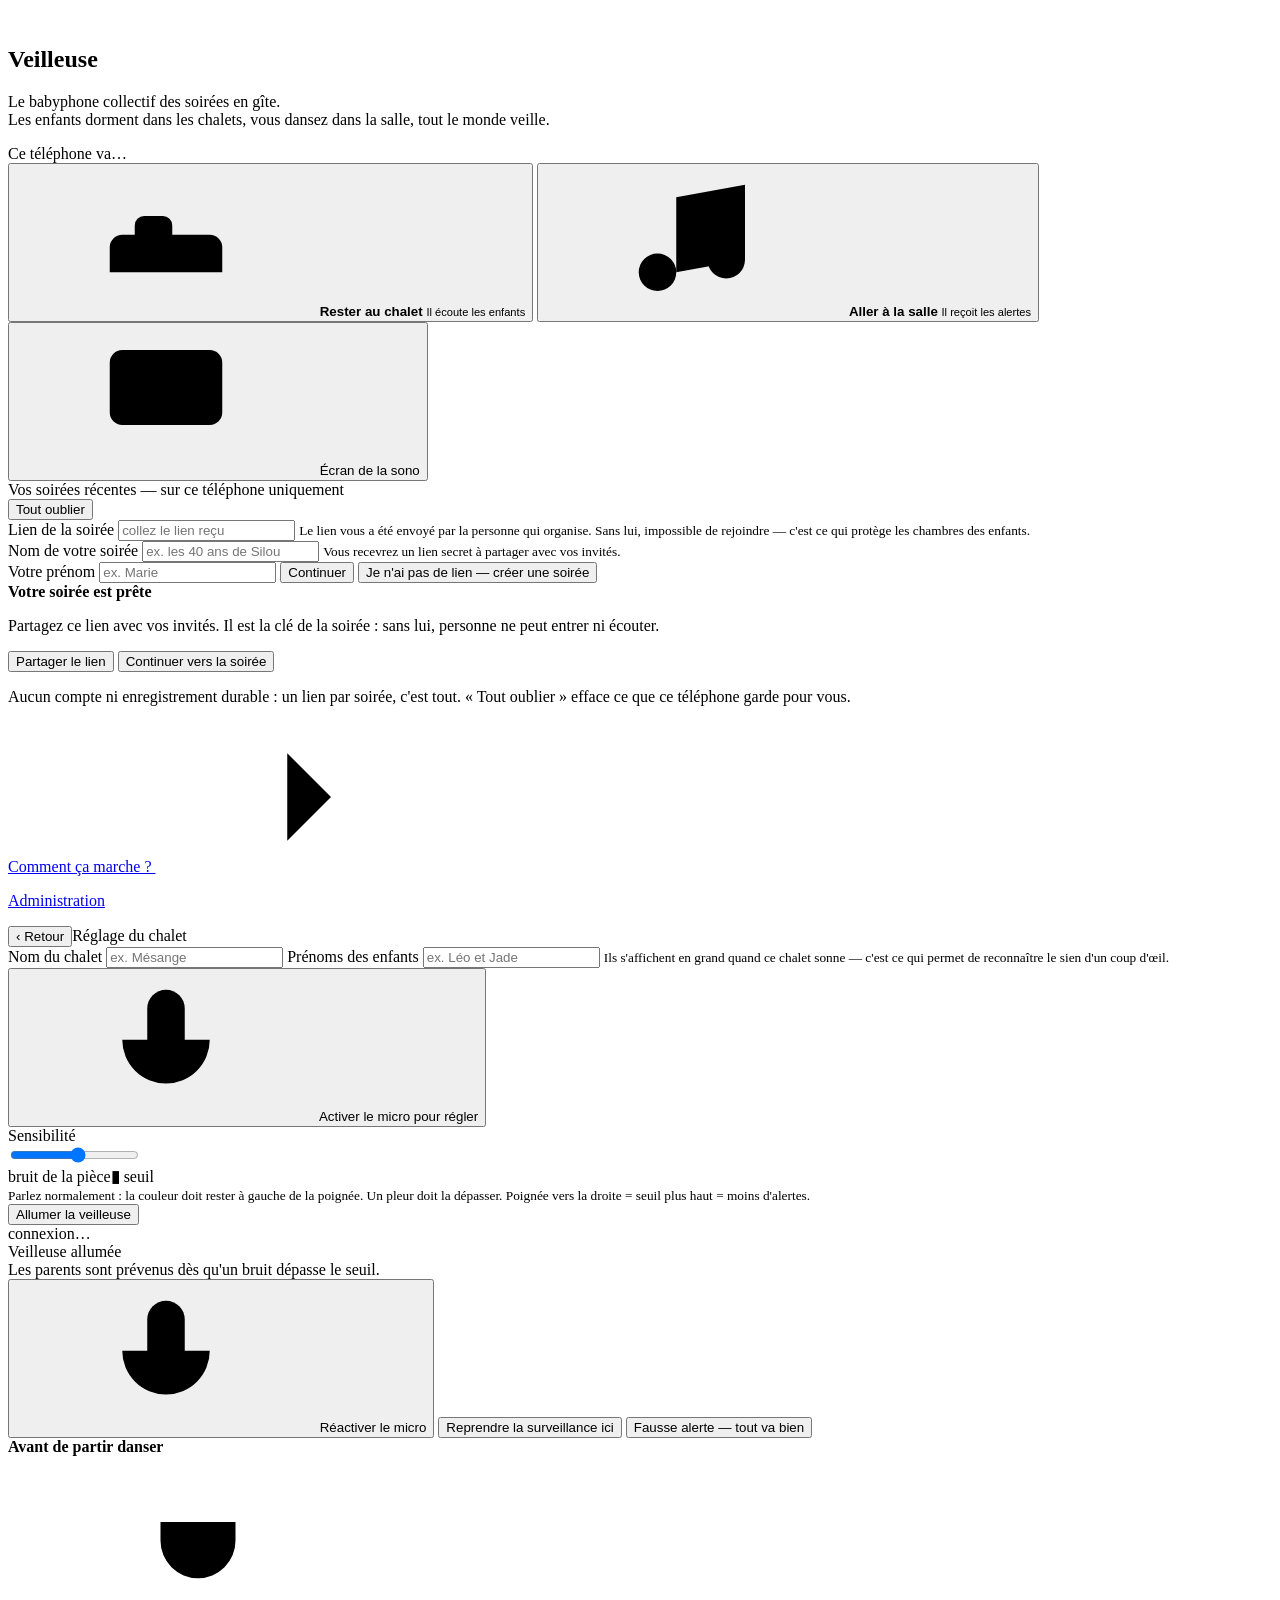
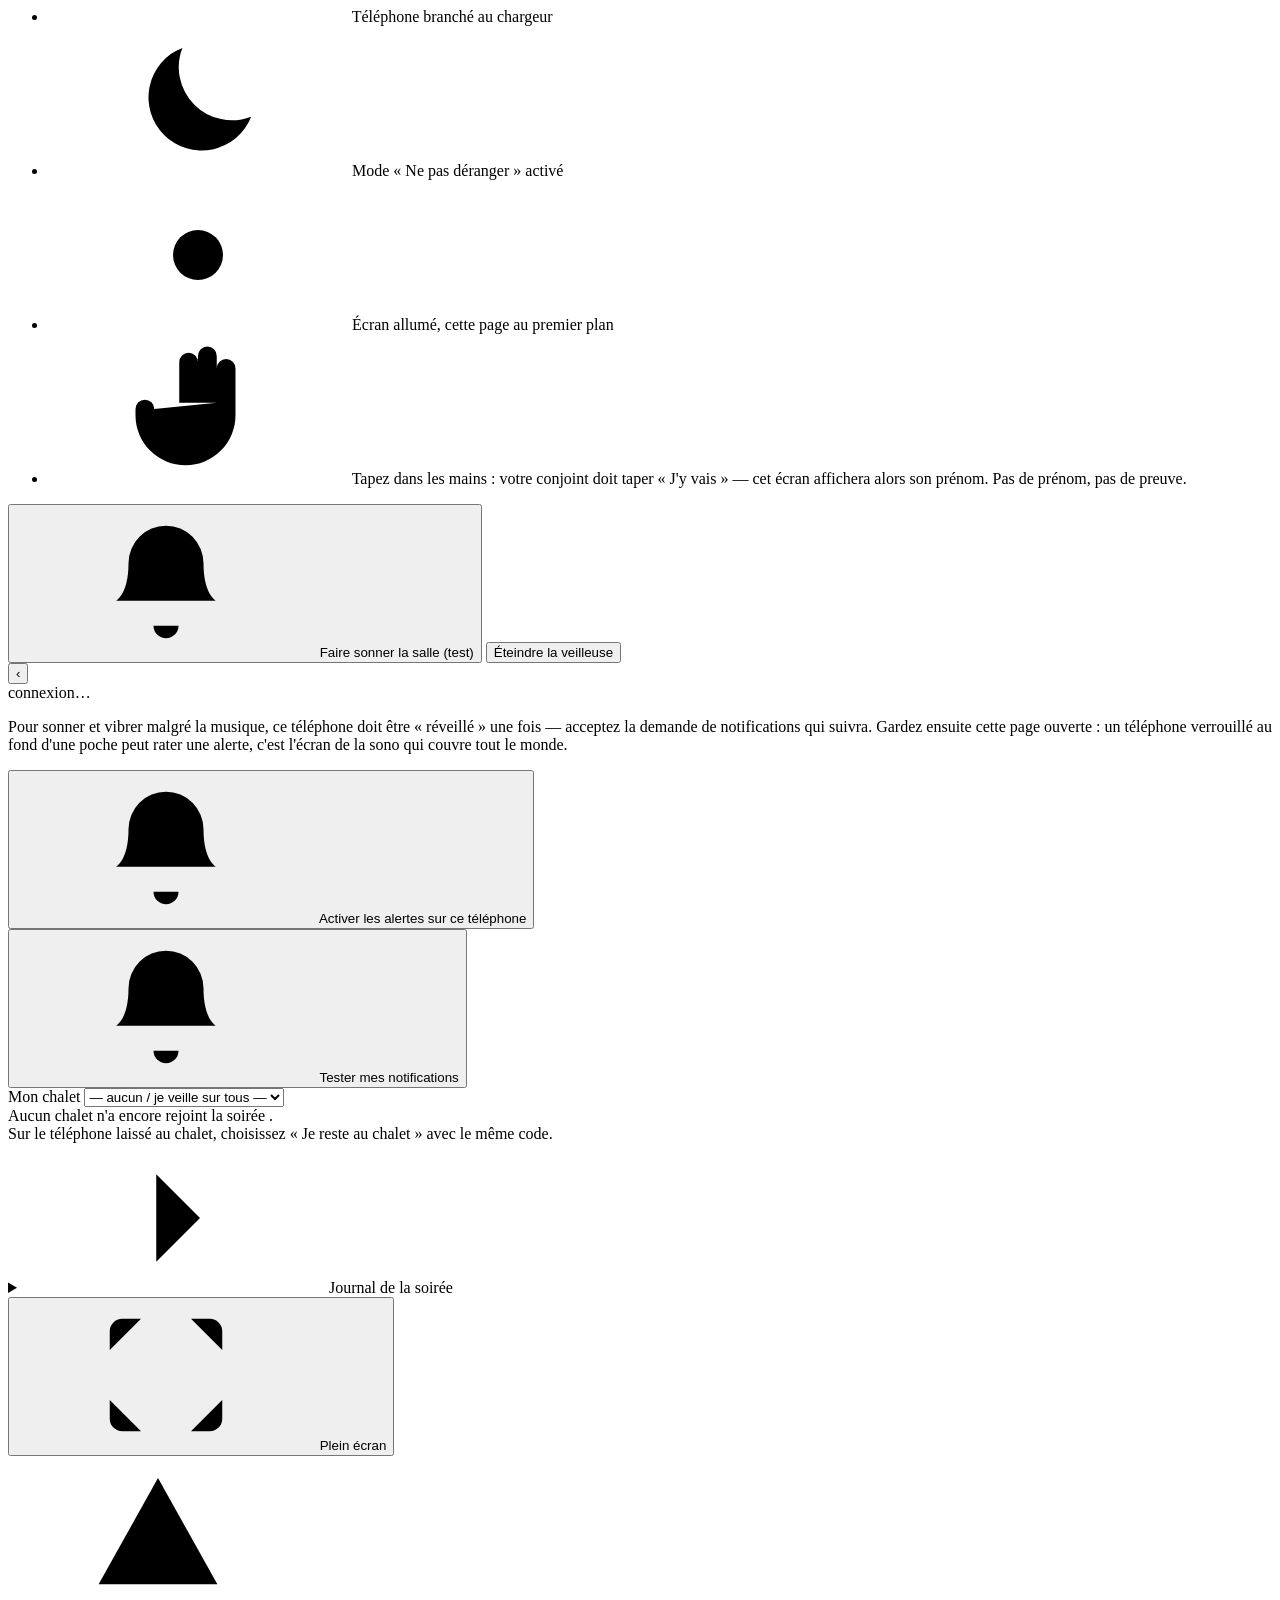
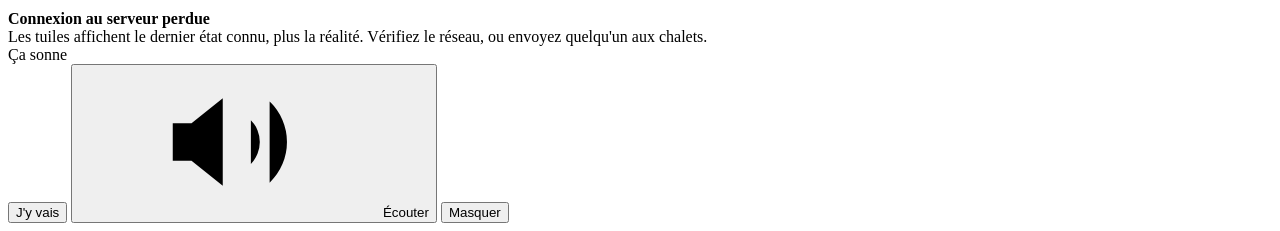
==== commit ee45723a: "Contre-revue : huit défauts résiduels fermés Les huit constats étaient exacts ; chacun est confirmé " ====
--- a/app/static/index.html
+++ b/app/static/index.html
@@ -152,6 +152,7 @@
     <div class="meter big"><div id="run-level" class="meter-rest"></div><div id="run-thr" class="meter-thr"></div></div>
     <div id="run-msg" class="run-msg">Les parents sont prévenus dès qu'un bruit dépasse le seuil.</div>
     <button id="btn-remic" class="btn primary hidden"><svg class="ic"><use href="#i-mic"/></svg> Réactiver le micro</button>
+    <button id="btn-retake" class="btn primary hidden">Reprendre la surveillance ici</button>
     <button id="btn-cancel" class="btn secondary hidden">Fausse alerte — tout va bien</button>
     <div id="run-listen" class="run-listen hidden"></div>
   </div>
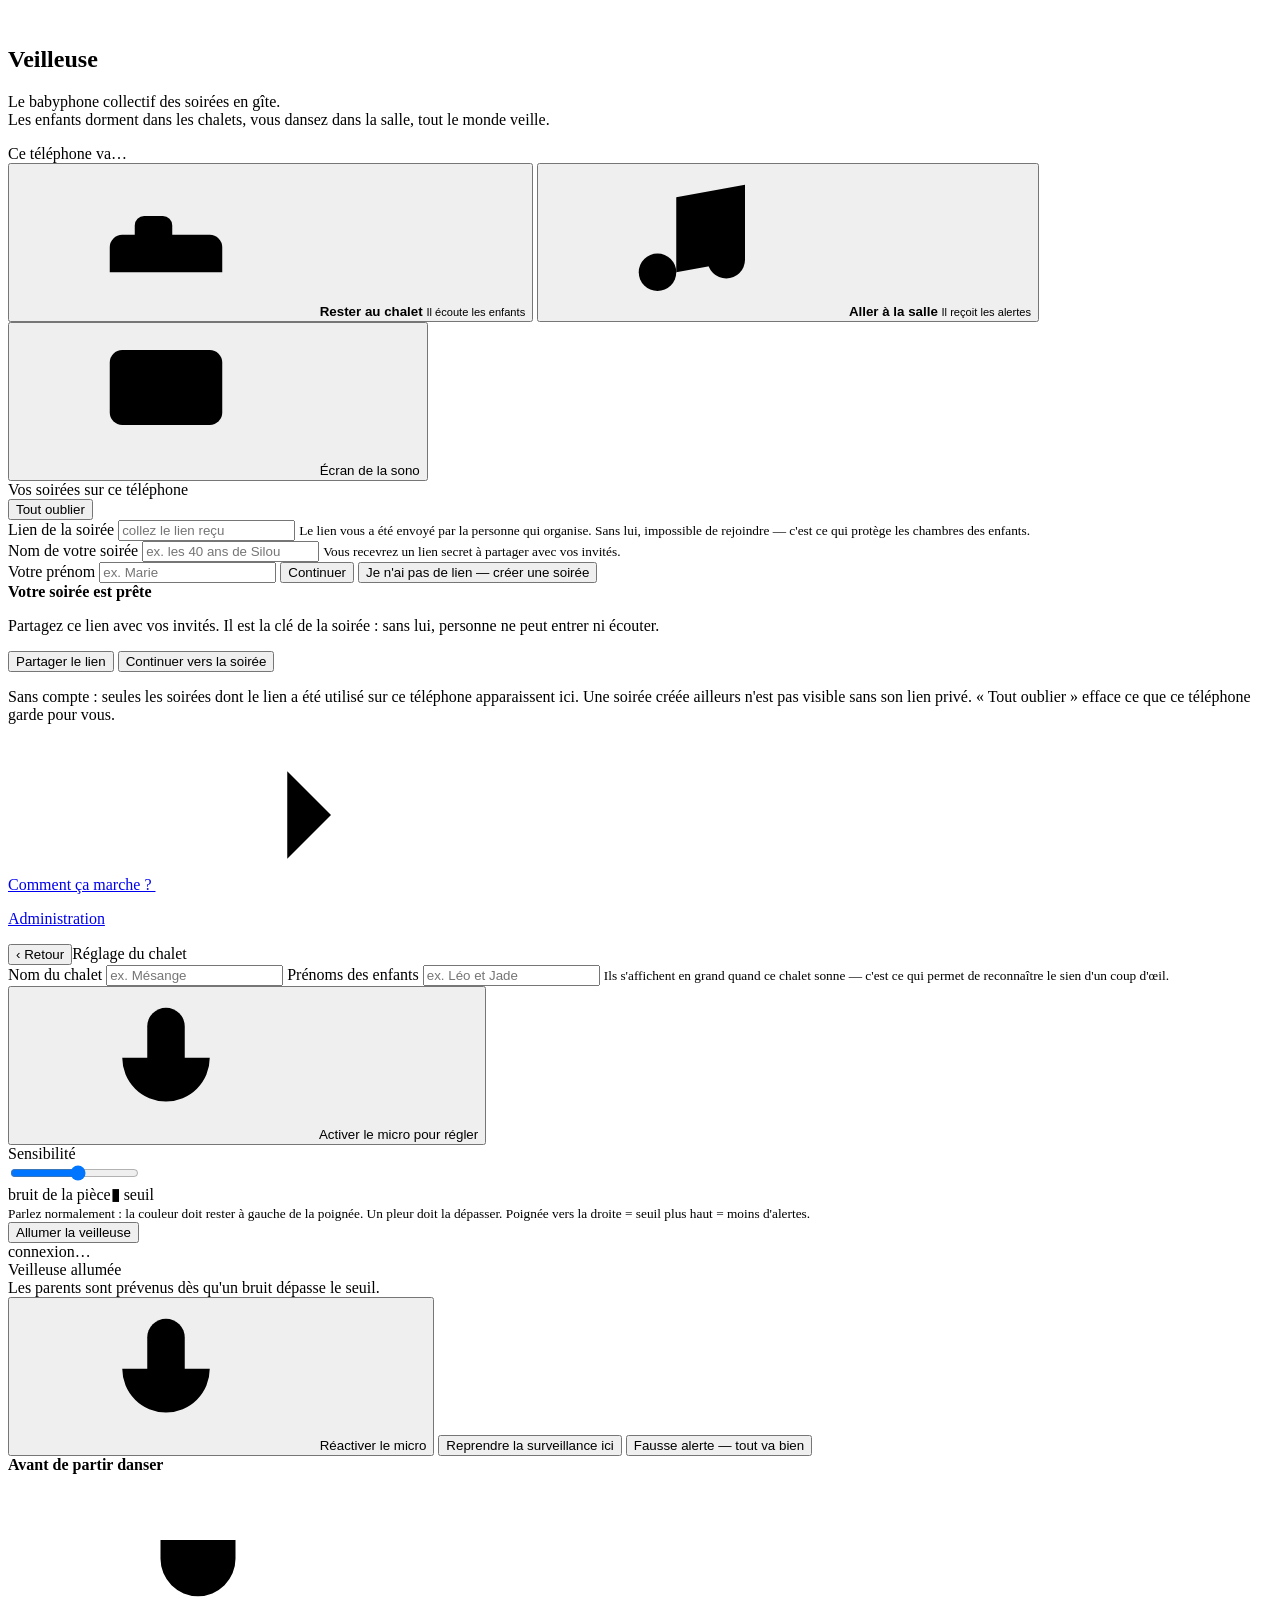
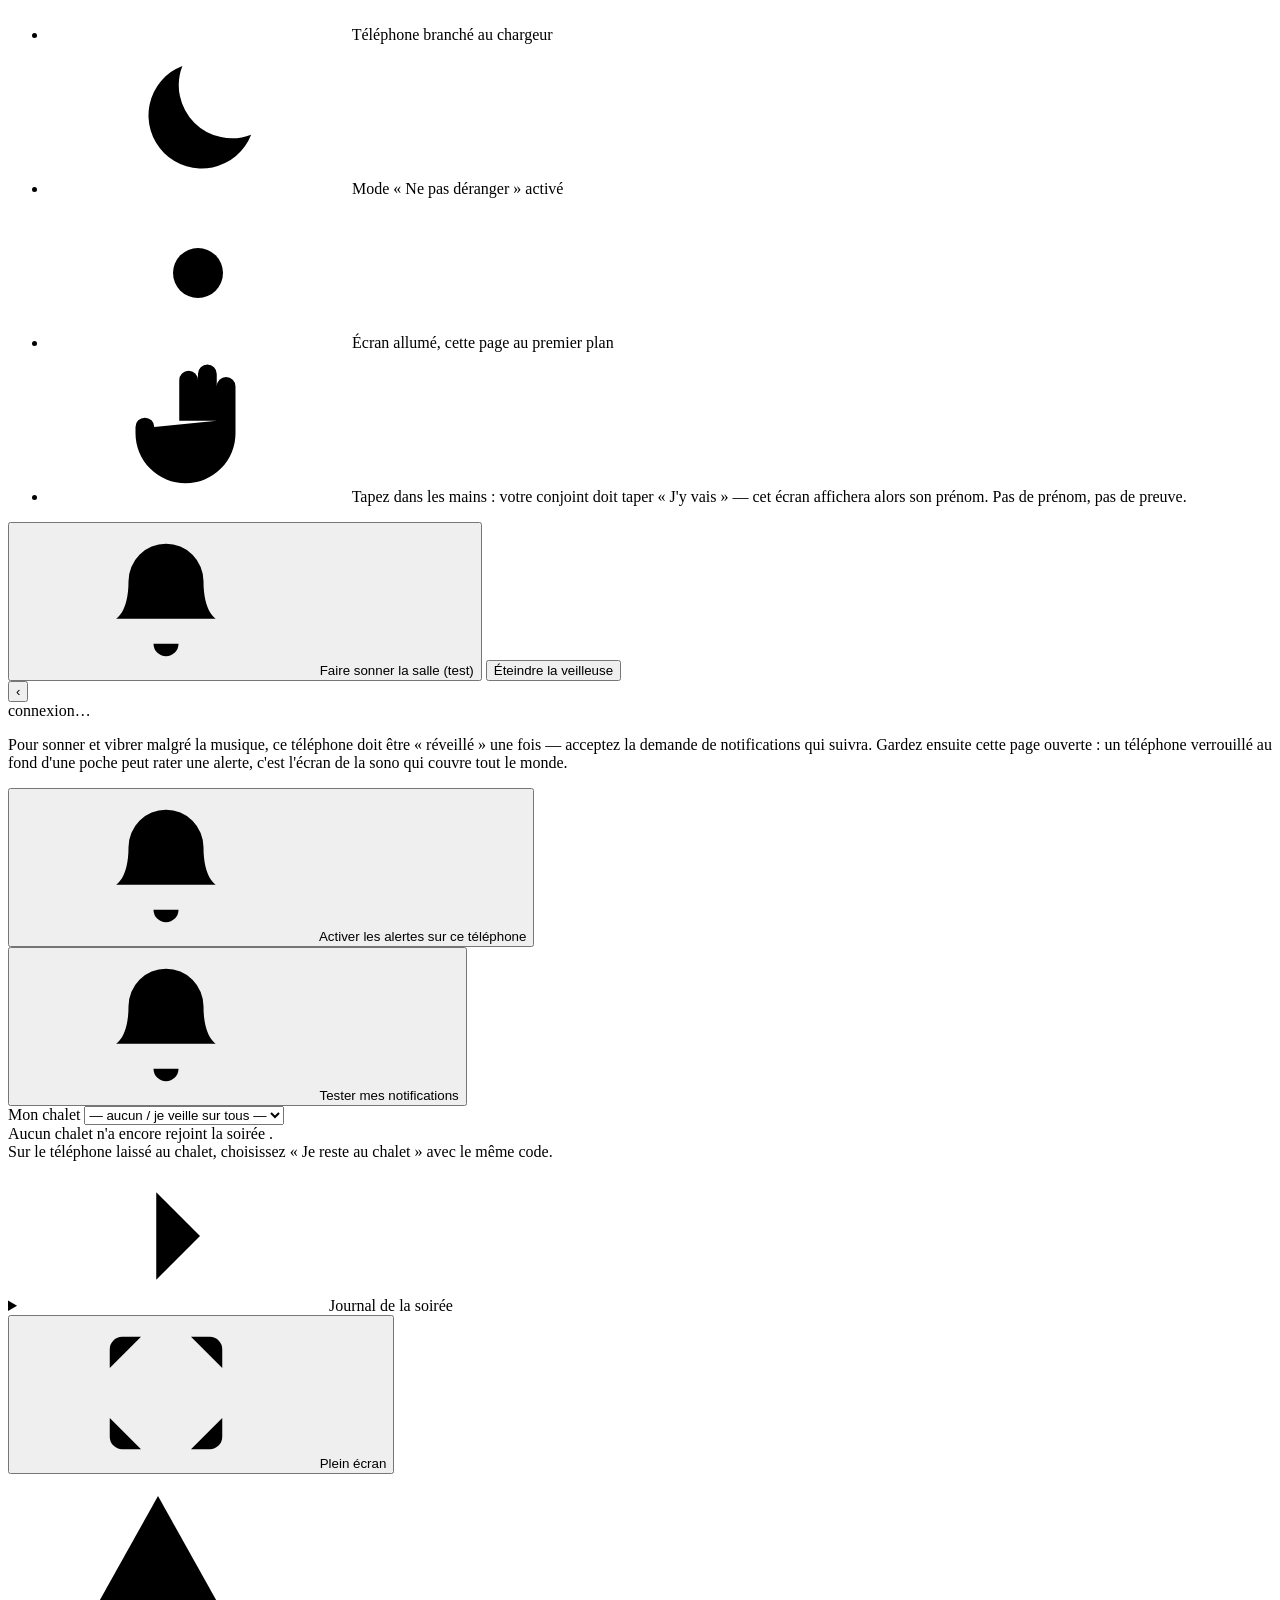
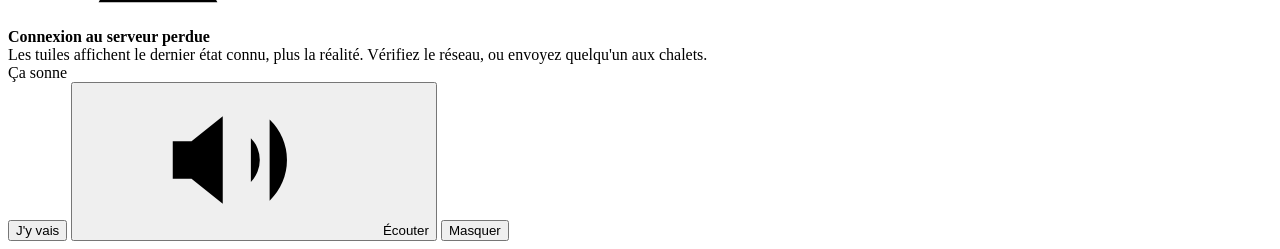
==== commit 8a4fcbf0: "Afficher les soirées connues dès le choix chalet ou salle" ====
--- a/app/static/index.html
+++ b/app/static/index.html
@@ -71,13 +71,14 @@
       <button type="button" data-role="sono" class="btn ghost small"><svg class="ic"><use href="#i-screen"/></svg> Écran de la sono</button>
     </div>
 
+    <div id="home-parties" class="step hidden">
+      <span class="step-label">Vos soirées sur ce téléphone</span>
+      <div class="chips" id="party-chips"></div>
+      <button type="button" id="btn-forget-all" class="btn ghost small">Tout oublier</button>
+    </div>
+
     <div id="home-step2" class="step hidden">
       <span class="step-label" id="home-role-label"></span>
-      <div id="home-parties" class="hidden">
-        <span class="step-label">Vos soirées récentes — sur ce téléphone uniquement</span>
-        <div class="chips" id="party-chips"></div>
-        <button type="button" id="btn-forget-all" class="btn ghost small">Tout oublier</button>
-      </div>
       <div id="join-box">
         <label>Lien de la soirée
           <input id="in-code" type="text" autocomplete="off" autocapitalize="none" placeholder="collez le lien reçu" required>
@@ -106,7 +107,7 @@
     <button type="button" id="btn-share" class="btn primary">Partager le lien</button>
     <button type="button" id="btn-share-go" class="btn secondary">Continuer vers la soirée</button>
   </div>
-  <p class="fine">Aucun compte ni enregistrement durable : un lien par soirée, c'est tout. « Tout oublier » efface ce que ce téléphone garde pour vous.</p>
+  <p class="fine">Sans compte : seules les soirées dont le lien a été utilisé sur ce téléphone apparaissent ici. Une soirée créée ailleurs n'est pas visible sans son lien privé. « Tout oublier » efface ce que ce téléphone garde pour vous.</p>
   <a href="/aide" class="btn ghost small aide-link">Comment ça marche ? <svg class="ic"><use href="#i-chevron"/></svg></a>
   <p class="fine"><a href="/admin" class="admin-link">Administration</a></p>
 </section>
